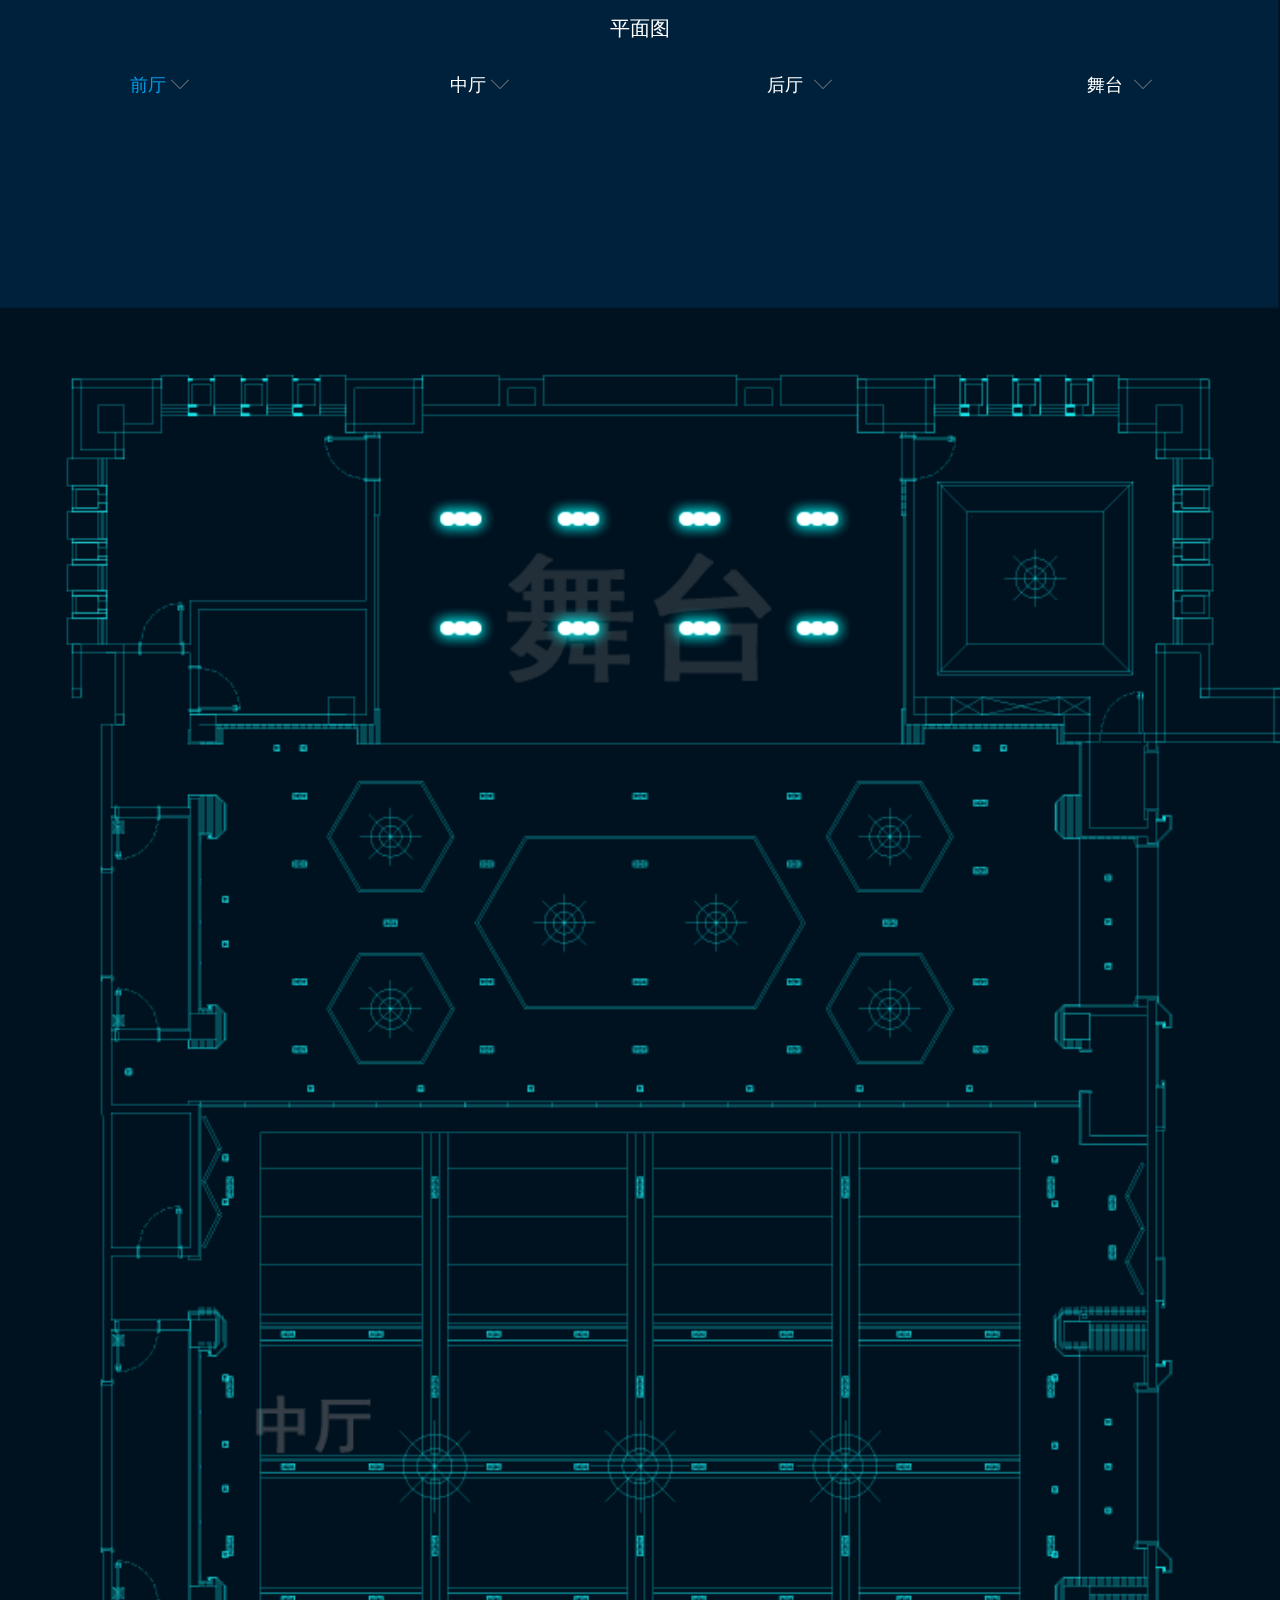
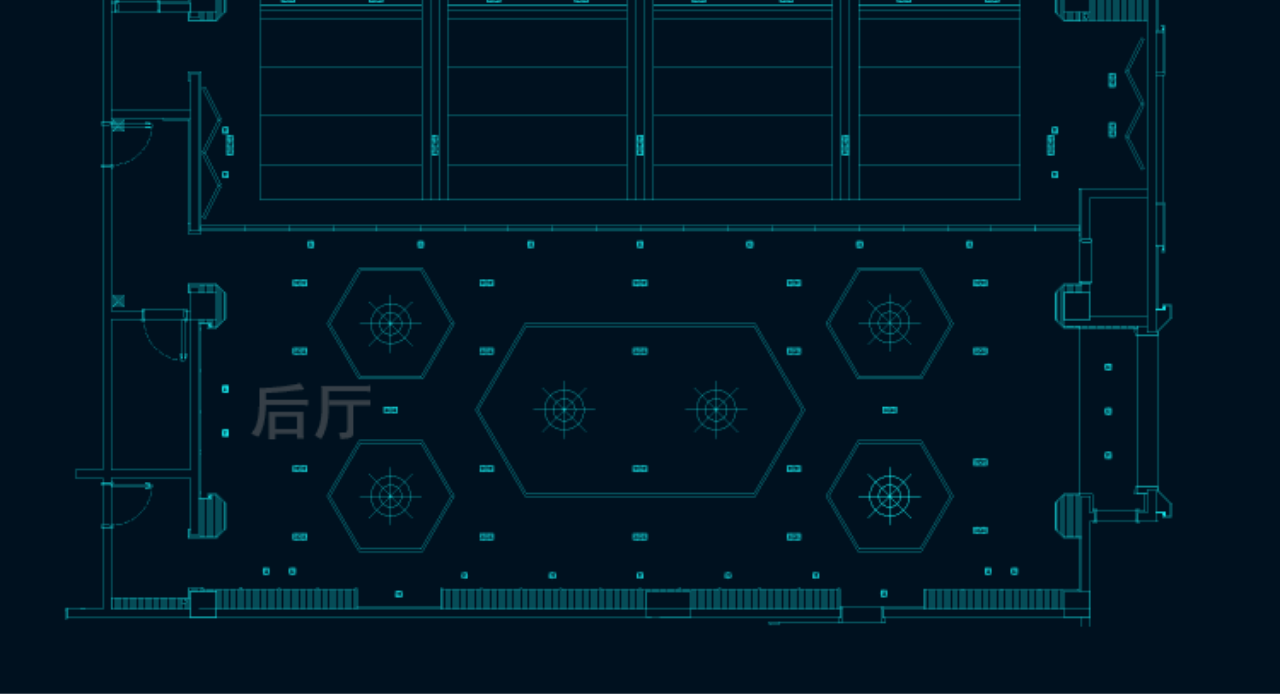
==== src/main/webapp/qintian/plan.html @ 1ae0442e "制作登录页面" ====
<!DOCTYPE html>
<html>
<head>
    <meta charset="UTF-8">
    <meta http-equiv="pragma" content="no-cache">
    <meta http-equiv="cache-control" content="no-cache">
    <meta http-equiv="expires" content="0">
    <meta http-equiv="X-UA-Compatible" content="IE=edge">
    <meta name="renderer" content="webkit">
    <meta name="full-screen" content="yes">
    <meta name="browsermode" content="application">
    <meta name="viewport" content="width=device-width, initial-scale=1, maximum-scale=1, user-scalable=no">
    <script src="js/d3.v3.js"></script>
    <script src="aui/script/aui-tab.js"></script>

    <title>平面图</title>
    <link href="aui/css/aui.css" rel="stylesheet"/>
    <link href="css/st-qt-login.css" rel="stylesheet"/>
    <link href="css/plan.css" rel="stylesheet"/>
    <link href="aui/css/aui.css" rel="stylesheet"/>

</head>
<body>
<div style="width: 100%;position: fixed;height: 100%;z-index: 100">
    <div id="title" style="font-size: .8rem;width: 100%;color: white;text-align: center;padding: .5rem">
        平面图
    </div>
    <div class="aui-tab" id="tab"
         style="position: relative;z-index: 100;width: 100%;background-color: transparent;color: white;height: 2.2rem">
        <div class="aui-tab-item ">
            前厅<i style="margin-left: .2rem"
               class="aui-iconfont aui-icon-down c-grey"></i></div>

        <div class="aui-tab-item">
            中厅<i style="margin-left: .2rem"
               class="aui-iconfont aui-icon-down c-grey"></i></div>

        <div class="aui-tab-item">后厅 <i style="margin-left: .2rem"
                                        class="aui-iconfont aui-icon-down c-grey"></i></div>
        <div class="aui-tab-item">舞台 <i style="margin-left: .2rem"
                                        class="aui-iconfont aui-icon-down c-grey"></i></div>
    </div>
    <div id="content" style="background-color: #313645;width: 100%;height: 9rem;color: black;display: none">
        <section class="aui-grid aui-margin-b-15" style="background-color: transparent">

            <div class="aui-row">
                <div class="aui-col-xs-4 ">
                    <div class="aui-grid-label c-grey qt-c-light-open">吊灯</div>
                </div>

                <div class="aui-col-xs-4 ">
                    <div class="aui-grid-label c-grey qt-c-light-open">吊灯3</div>
                </div>


                <div class="aui-col-xs-4">
                    <div class="aui-grid-label c-grey qt-c-light-open">吊灯3</div>
                </div>
                <div class="aui-col-xs-4">
                    <div class="aui-grid-label c-grey">吊灯4</div>
                </div>
                <div class="aui-col-xs-4">
                    <div class="aui-grid-label c-grey">吊灯5</div>
                </div>
                <div class="aui-col-xs-4">
                    <div class="aui-grid-label c-grey">吊灯6</div>
                </div>
            </div>
        </section>

    </div>
</div>

<div class="full-frame" id="svgWrapper" >
    <div class="full-wrapper">
        <svg class="designer">

        </svg>
    </div>

</div>
<script src="js/jquery.js"></script>
<script src="js/data.js"></script>

<script src="js/plan_design.js"></script>
<script src="js/floor_tab.js"></script>


<script>
    var currentIndex = 1;
    var tab = new floorTab({
        element: document.getElementById("tab"),
        index: 1,
        repeatClick: true
    }, function (ret) {
        if (ret.index == 1) {
//            $("#content").html('前厅');

        } else if (ret.index == 2) {
//            $("#content").html('中厅');
        } else if (ret.index == 3) {
//            $("#content").html('后厅');
        } else {
//            $("#content").html('舞台');

        }
        if (currentIndex == ret.index) {
            toggle();
        } else {
            if ($("#content").is(':hidden')) {
                console.log("隐藏");
                toggle();
            }
        }

        currentIndex = ret.index;

    });


    function toggle() {
        $("#content").animate({
            height: 'toggle'
        });
    }
</script>
</body>
</html>
---- src/main/webapp/qintian/aui/css/aui.css ----
/*
 * =========================================================================
 * APIClud - AUI UI 框架    流浪男  QQ：343757327  http://www.auicss.com
 * Verson 2.1
 * =========================================================================
 */
/*初始化类*/
@charset "UTF-8";
html {
    font-family: "Helvetica Neue", Helvetica, sans-serif;
    font-size: 20px;
}

html, body {
    -webkit-touch-callout: none;
    -webkit-text-size-adjust: none;
    -webkit-tap-highlight-color: rgba(0, 0, 0, 0);
    -webkit-user-select: none;
    width: 100%;
}

body {
    line-height: 1.5;
    font-size: 0.8rem;
    color: #212121;
    background-color: #f5f5f5;
    outline: 0;
}

html, body, header, section, footer, div, ul, ol, li, img, a, span, em, del, legend, center, strong, var, fieldset, form, label, dl, dt, dd, cite, input, hr, time, mark, code, figcaption, figure, textarea, h1, h2, h3, h4, h5, h6, p {
    margin: 0;
    border: 0;
    padding: 0;
    font-style: normal;
}

* {
    -webkit-box-sizing: border-box;
    box-sizing: border-box;
    -webkit-user-select: none;
    -webkit-tap-highlight-color: transparent;
    outline: none;
}

@media only screen and (min-width: 400px) {
    html {
        font-size: 21.33333333px !important;
    }
}

@media only screen and (min-width: 414px) {
    html {
        font-size: 21px !important;
    }
}

@media only screen and (min-width: 480px) {
    html {
        font-size: 25.6px !important;
    }
}

ul, li {
    list-style: none;
}

p {
    font-size: 0.7rem;
    color: #757575;
}

a {
    color: #0062cc;
    text-decoration: none;
    background-color: transparent;
}

textarea {
    overflow: hidden;
    resize: none;
}

button {
    overflow: visible;
}

button, select {
    text-transform: none;
}

button, input, select, textarea {
    font: inherit;
    color: inherit;
}

/*自动隐藏文字*/
.aui-ellipsis-1 {
    overflow: hidden;
    white-space: nowrap;
    text-overflow: ellipsis;
}

.aui-ellipsis {
    display: -webkit-box;
    overflow: hidden;
    text-overflow: ellipsis;
    word-wrap: break-word;
    word-break: break-all;
    white-space: normal !important;
    -webkit-line-clamp: 1;
    -webkit-box-orient: vertical;
}

.aui-ellipsis-2 {
    display: -webkit-box;
    overflow: hidden;
    text-overflow: ellipsis;
    word-wrap: break-word;
    word-break: break-all;
    white-space: normal !important;
    -webkit-line-clamp: 2;
    -webkit-box-orient: vertical;
}

/*水平线*/
.aui-hr {
    width: 100%;
    position: relative;
    border-top: 1px solid #dddddd;
    height: 1px;
}

@media screen and (-webkit-min-device-pixel-ratio: 1.5) {
    .aui-hr {
        border: none;
        background-size: 100% 1px;
        background-repeat: no-repeat;
        background-position: top;
        background-image: linear-gradient(0, #dddddd, #dddddd 50%, transparent 50%);
        background-image: -webkit-linear-gradient(90deg, #dddddd, #dddddd 50%, transparent 50%);
    }
}

/*内外边距类*/
.aui-padded-0 {
    padding: 0 !important;
}

.aui-padded-5 {
    padding: 0.25rem !important;
}

.aui-padded-10 {
    padding: 0.5rem !important;
}

.aui-padded-15 {
    padding: 0.75rem !important;
}

.aui-padded-t-0 {
    padding-top: 0 !important;
}

.aui-padded-t-5 {
    padding-top: 0.25rem !important;
}

.aui-padded-t-10 {
    padding-top: 0.5rem !important;
}

.aui-padded-t-15 {
    padding-top: 0.75rem !important;
}

.aui-padded-b-0 {
    padding-bottom: 0 !important;
}

.aui-padded-b-5 {
    padding-bottom: 0.25rem !important;
}

.aui-padded-b-10 {
    padding-bottom: 0.5rem !important;
}

.aui-padded-b-15 {
    padding-bottom: 0.75rem !important;
}

.aui-padded-l-0 {
    padding-left: 0 !important;
}

.aui-padded-l-5 {
    padding-left: 0.25rem !important;
}

.aui-padded-l-10 {
    padding-left: 0.5rem !important;
}

.aui-padded-l-15 {
    padding-left: 0.75rem !important;
}

.aui-padded-r-0 {
    padding-right: 0 !important;
}

.aui-padded-r-5 {
    padding-right: 0.25rem !important;
}

.aui-padded-r-10 {
    padding-right: 0.5rem !important;
}

.aui-padded-r-15 {
    padding-right: 0.75rem !important;
}

.aui-margin-0 {
    margin: 0 !important;
}

.aui-margin-5 {
    margin: 0.25rem !important;
}

.aui-margin-10 {
    margin: 0.5rem !important;
}

.aui-margin-15 {
    margin: 0.75rem !important;
}

.aui-margin-t-0 {
    margin-top: 0.25rem !important;
}

.aui-margin-t-5 {
    margin-top: 0 !important;
}

.aui-margin-t-10 {
    margin-top: 0.5rem !important;
}

.aui-margin-t-15 {
    margin-top: 0.75rem !important;
}

.aui-margin-b-0 {
    margin-bottom: 0 !important;
}

.aui-margin-b-5 {
    margin-bottom: 0.25rem !important;
}

.aui-margin-b-10 {
    margin-bottom: 0.5rem !important;
}

.aui-margin-b-15 {
    margin-bottom: 0.75rem !important;
}

.aui-margin-l-0 {
    margin-left: 0 !important;
}

.aui-margin-l-5 {
    margin-left: 0.25rem !important;
}

.aui-margin-l-10 {
    margin-left: 0.5rem !important;
}

.aui-margin-l-15 {
    margin-left: 0.75rem !important;
}

.aui-margin-r-0 {
    margin-right: 0 !important;
}

.aui-margin-r-5 {
    margin-right: 0.25rem !important;
}

.aui-margin-r-10 {
    margin-right: 0.5rem !important;
}

.aui-margin-r-15 {
    margin-right: 0.75rem !important;
}

.aui-clearfix {
    clear: both;
}

.aui-clearfix:before {
    display: table;
    content: " ";
}

.aui-clearfix:after {
    clear: both;
}

/*文字对齐*/
.aui-text-left {
    text-align: left !important;
}

.aui-text-center {
    text-align: center !important;
}

.aui-text-justify {
    text-align: justify !important;
}

.aui-text-right {
    text-align: right !important;
}

/*文字、背景颜色*/
h1, h2, h3, h4, h5, h6 {
    font-weight: 400;
}

h1 {
    font-size: 1.2rem;
}

h2 {
    font-size: 1rem;
}

h3 {
    font-size: 0.8rem;
}

h4 {
    font-size: 0.7rem;
}

h5 {
    font-size: 0.7rem;
    font-weight: normal;
    color: #757575;
}

h6 {
    font-size: 0.7rem;
    font-weight: normal;
    color: #757575;
}

h1 small, h2 small, h3 small, h4 small {
    font-weight: normal;
    line-height: 1;
    color: #757575;
}

h5 small, h6 small {
    font-weight: normal;
    line-height: 1;
    color: #757575;
}

h1 small, h2 small, h3 small {
    font-size: 65%;
}

h4 small, h5 small, h6 small {
    font-size: 75%;
}

img {
    max-width: 100%;
    display: block;
}

.aui-font-size-12 {
    font-size: 0.6rem !important;
}

.aui-font-size-14 {
    font-size: 0.7rem !important;
}

.aui-font-size-16 {
    font-size: 0.8rem !important;
}

.aui-font-size-18 {
    font-size: 0.9rem !important;
}

.aui-font-size-20 {
    font-size: 1rem !important;
}

.aui-text-default {
    color: #212121 !important;
}

.aui-text-white {
    color: #ffffff !important;
}

.aui-text-primary {
    color: #00bcd4 !important;
}

.aui-text-success {
    color: #009688 !important;
}

.aui-text-info {
    color: #03a9f4 !important;
}

.aui-text-warning {
    color: #ffc107 !important;
}

.aui-text-danger {
    color: #e51c23 !important;
}

.aui-text-pink {
    color: #e91e63 !important;
}

.aui-text-purple {
    color: #673ab7 !important;
}

.aui-text-indigo {
    color: #3f51b5 !important;
}

.aui-bg-default {
    background-color: #f5f5f5 !important;
}

.aui-bg-primary {
    background-color: #00bcd4 !important;
}

.aui-bg-success {
    background-color: #009688 !important;
}

.aui-bg-info {
    background-color: #03a9f4 !important;
}

.aui-bg-warning {
    background-color: #f1c40f !important;
}

.aui-bg-danger {
    background-color: #e51c23 !important;
}

.aui-bg-pink {
    background-color: #e91e63 !important;
}

.aui-bg-purple {
    background-color: #673ab7 !important;
}

.aui-bg-indigo {
    background-color: #3f51b5 !important;
}

/*警告、成功颜色*/
.aui-warning,
.aui-warning label,
.aui-warning .aui-input,
.aui-warning .aui-iconfont {
    color: #e51c23 !important;
}

.aui-success,
.aui-success label,
.aui-success .aui-input,
.aui-success .aui-iconfont {
    color: #009688 !important;
}

/*对齐,显示，隐藏等*/
.aui-pull-right {
    float: right !important;
}

.aui-pull-left {
    float: left !important;
}

.aui-hide {
    display: none !important;
}

.aui-show {
    display: block !important;
}

.aui-invisible {
    visibility: hidden;
}

.aui-inline {
    display: inline-block;
    vertical-align: top;
}

.aui-mask {
    position: fixed;
    width: 100%;
    height: 100%;
    top: 0;
    left: 0;
    background: rgba(0, 0, 0, 0.3);
    opacity: 0;
    z-index: 8;
    visibility: hidden;
    -webkit-transition: opacity .3s, -webkit-transform .3s;
    transition: opacity .3s, transform .3s;
}

.aui-mask.aui-mask-in {
    visibility: visible;
    opacity: 1;
}

.aui-mask.aui-mask-out {
    opacity: 0;
}

img.aui-img-round {
    border-radius: 50%;
}

/*基本容器*/
.aui-content {
    -webkit-overflow-scrolling: touch;
    overflow-x: hidden;
    word-break: break-all;
}

.aui-content-padded {
    margin: 0.75rem;
    position: relative;
    word-break: break-all;
    -webkit-overflow-scrolling: touch;
}

/*栅格类*/
.aui-row {
    overflow: hidden;
    margin: 0;
}

.aui-row-padded {
    margin-left: -0.125rem;
    margin-right: -0.125rem;
}

.aui-row-padded [class*=aui-col-xs-] {
    padding: 0.125rem;
}

.aui-col-xs-1, .aui-col-xs-2, .aui-col-xs-3, .aui-col-xs-4, .aui-col-xs-5, .aui-col-xs-6, .aui-col-xs-7, .aui-col-xs-8, .aui-col-xs-9, .aui-col-xs-10, .aui-col-xs-11, .aui-col-5 {
    position: relative;
    float: left;
}

.aui-col-xs-12 {
    width: 100%;
    position: relative;
}

.aui-col-xs-11 {
    width: 91.66666667%;
}

.aui-col-xs-10 {
    width: 83.33333333%;
}

.aui-col-xs-9 {
    width: 75%;
}

.aui-col-xs-8 {
    width: 66.66666667%;
}

.aui-col-xs-7 {
    width: 58.33333333%;
}

.aui-col-xs-6 {
    width: 50%;
}

.aui-col-xs-5 {
    width: 41.66666667%;
}

.aui-col-xs-4 {
    width: 33.33333333%;
}

.aui-col-xs-3 {
    width: 25%;
}

.aui-col-xs-2 {
    width: 16.66666667%;
}

.aui-col-xs-1 {
    width: 8.33333333%;
}

.aui-col-5 {
    width: 20%;
}

/*标签*/
.aui-label {
    display: inline-block;
    padding: 0.2em 0.25em;
    font-size: 0.6rem;
    line-height: 1;
    color: #616161;
    background-color: #dddddd;
    text-align: center;
    white-space: nowrap;
    vertical-align: middle;
    border-radius: 0.15em;
    position: relative;
}

.aui-label-primary {
    color: #ffffff;
    background-color: #00bcd4;
}

.aui-label-success {
    color: #ffffff;
    background-color: #009688;
}

.aui-label-info {
    color: #ffffff;
    background-color: #03a9f4;
}

.aui-label-warning {
    color: #ffffff;
    background-color: #ffc107;
}

.aui-label-danger {
    color: #ffffff;
    background-color: #e51c23;
}

.aui-label-outlined {
    background-color: transparent;
    position: relative;
}

.aui-label-outlined:after {
    -webkit-border-radius: 2px;
    border-radius: 2px;
    height: 200%;
    content: '';
    width: 200%;
    border: 1px solid #d9d9d9;
    position: absolute;
    top: -1px;
    left: -1px;
    transform: scale(0.5);
    -webkit-transform: scale(0.5);
    transform-origin: 0 0;
    -webkit-transform-origin: 0 0;
    z-index: 1;
}

.aui-label-outlined.aui-label-primary,
.aui-label-outlined.aui-label-primary:after {
    color: #00bcd4;
    border-color: #00bcd4;
}

.aui-label-outlined.aui-label-success,
.aui-label-outlined.aui-label-success:after {
    color: #009688;
    border-color: #009688;
}

.aui-label-outlined.aui-label-info,
.aui-label-outlined.aui-label-info:after {
    color: #03a9f4;
    border-color: #03a9f4;
}

.aui-label-outlined.aui-label-warning,
.aui-label-outlined.aui-label-warning:after {
    color: #ffc107;
    border-color: #ffc107;
}

.aui-label-outlined.aui-label-danger,
.aui-label-outlined.aui-label-danger:after {
    color: #e51c23;
    border-color: #e51c23;
}

.aui-label .aui-iconfont {
    font-size: 0.6rem;
}

/*角标*/
.aui-badge {
    display: inline-block;
    width: auto;
    text-align: center;
    min-width: 0.8rem;
    height: 0.8rem;
    line-height: 0.8rem;
    padding: 0 0.2rem;
    font-size: 0.6rem;
    color: #ffffff;
    background-color: #ff2600;
    border-radius: 0.4rem;
    position: absolute;
    top: 0.2rem;
    left: 60%;
    z-index: 99;
}

.aui-dot {
    display: inline-block;
    width: 0.4rem;
    height: 0.4rem;
    background: #ff2600;
    border-radius: 0.5rem;
    position: absolute;
    top: 0.3rem;
    right: 20%;
    z-index: 99;
}

/*按钮样式*/
button, .aui-btn {
    position: relative;
    display: inline-block;
    font-size: 0.7rem;
    font-weight: 400;
    font-family: inherit;
    text-decoration: none;
    text-align: center;
    margin: 0;
    background: #dddddd;
    padding: 0 0.6rem;
    height: 1.5rem;
    line-height: 1.5rem;
    border-radius: 0.2rem;
    white-space: nowrap;
    text-overflow: ellipsis;
    vertical-align: middle;
    -webkit-box-sizing: border-box;
    box-sizing: border-box;
    -webkit-user-select: none;
    user-select: none;
}

.aui-btn:active {
    color: #212121;
    background-color: #bdbdbd;
}

.aui-btn-primary {
    color: #ffffff;
    background-color: #00bcd4;
}

.aui-btn-primary.aui-active, .aui-btn-primary:active {
    color: #ffffff;
    background-color: #00acc1;
}

.aui-btn-success {
    color: #ffffff;
    background-color: #009688;
}

.aui-btn-success.aui-active, .aui-btn-success:active {
    color: #fff;
    background-color: #00897b;
}

.aui-btn-info {
    color: #ffffff !important;
    background-color: #03a9f4 !important;
}

.aui-btn-info.aui-active, .aui-btn-info:active {
    color: #fff !important;
    background-color: #039be5 !important;
}

.aui-btn-warning {
    color: #ffffff !important;
    background-color: #ffc107 !important;
}

.aui-btn-warning.aui-active, .aui-btn-warning:active {
    color: #ffffff !important;
    background-color: #ffb300 !important;
}

.aui-btn-danger {
    color: #ffffff !important;
    background-color: #e51c23 !important;
}

.aui-btn-danger.aui-active, .aui-btn-danger:active {
    color: #ffffff !important;
    background-color: #dd191b !important;
}

.aui-btn-block {
    display: block;
    width: 100%;
    height: 2.5rem;
    line-height: 2.55rem;
    margin-bottom: 0;
    font-size: 0.9rem;
}

.aui-btn-block.aui-btn-sm {
    font-size: 0.7rem;
    height: 1.8rem;
    line-height: 1.85rem;
}

.aui-btn .aui-iconfont, .aui-btn-block .aui-iconfont {
    margin-right: 0.3rem;
}

.aui-btn .aui-badge, .aui-btn-block .aui-badge {
    margin-left: 0.3rem;
}

.aui-btn-outlined {
    background: transparent !important;
    border: 1px solid #bdbdbd;
}

.aui-btn-outlined:active {
    background: transparent !important;
}

.aui-btn-default.aui-btn-outlined {
    color: #bdc3c7 !important;
    border: 1px solid #dcdcdc !important;
}

.aui-btn-primary.aui-btn-outlined {
    color: #00bcd4 !important;
    border: 1px solid #00bcd4 !important;
}

.aui-btn-success.aui-btn-outlined {
    color: #009688 !important;
    border: 1px solid #009688 !important;
}

.aui-btn-info.aui-btn-outlined {
    color: #03a9f4 !important;
    border: 1px solid #03a9f4 !important;
}

.aui-btn-warning.aui-btn-outlined {
    color: #ffc107 !important;
    border: 1px solid #ffc107 !important;
}

.aui-btn-danger.aui-btn-outlined {
    color: #e51c23 !important;
    border: 1px solid #e51c23 !important;
}

/*
*表单类\输入框\radio\checkbox
**/
.aui-input,
input[type="text"],
input[type="password"],
input[type="search"],
input[type="email"],
input[type="tel"],
input[type="url"],
input[type="date"],
input[type="datetime-local"],
input[type="time"],
input[type="number"],
select,
textarea {
    border: none;
    background-color: transparent;
    border-radius: 0;
    box-shadow: none;
    display: block;
    padding: 0;
    margin: 0;
    width: 100%;
    height: 2.2rem;
    line-height: normal;
    color: #424242;
    font-size: 0.8rem;
    font-family: inherit;
    box-sizing: border-box;
    -webkit-user-select: text;
    user-select: text;
    -webkit-appearance: none;
    appearance: none;
}

input[type="search"]::-webkit-search-cancel-button {
    display: none;
}

.aui-scroll-x {
    position: relative;
    overflow-y: auto;
    -webkit-overflow-scrolling: touch;
}

.aui-scroll-y {
    position: relative;
    width: 100%;
    overflow-x: auto;
    -webkit-overflow-scrolling: touch;
}

::-webkit-scrollbar {
    width: 0px;
}

/*列表*/
.aui-list {
    position: relative;
    font-size: 0.8rem;
    background-color: #ffffff;
    border-top: 1px solid #dddddd;
}

.aui-list .aui-content {
    overflow: hidden;
}

.aui-list.aui-list-noborder,
.aui-list.aui-list-noborder {
    border-top: none;
}

.aui-list .aui-list-header {
    background-color: #dddddd;
    color: #212121;
    position: relative;
    font-size: 0.6rem;
    padding: 0.4rem 0.75rem;
    -webkit-box-sizing: border-box;
    box-sizing: border-box;
    display: -webkit-box;
    display: -webkit-flex;
    display: flex;
    -webkit-box-pack: justify;
    -webkit-justify-content: space-between;
    justify-content: space-between;
    -webkit-box-align: center;
    -webkit-align-items: center;
    align-items: center;
}

.aui-list .aui-list-item {
    list-style: none;
    margin: 0;
    padding: 0;
    padding-left: 0.75rem;
    color: #212121;
    border-bottom: 1px solid #dddddd;
    position: relative;
    min-height: 2.2rem;
    -webkit-box-sizing: border-box;
    box-sizing: border-box;
    display: -webkit-box;
    display: -webkit-flex;
    display: flex;
    -webkit-box-pack: justify;
    -webkit-justify-content: space-between;
    justify-content: space-between;
}

.aui-list.aui-list-noborder .aui-list-item:last-child {
    border-bottom: 0;
}

.aui-list .aui-list-item-inner {
    position: relative;
    min-height: 2.2rem;
    padding-right: 0.75rem;
    width: 100%;
    -webkit-box-sizing: border-box;
    box-sizing: border-box;
    display: -webkit-box;
    display: -webkit-flex;
    display: flex;
    -webkit-box-flex: 1;
    -webkit-box-pack: justify;
    -webkit-justify-content: space-between;
    justify-content: space-between;
    -webkit-box-align: center;
    -webkit-align-items: center;
    align-items: center;
}

.aui-list .aui-list-item:active {
    background-color: #f5f5f5;
}

.aui-list .aui-list-item-text {
    font-size: 0.7rem;
    color: #757575;
    position: relative;
    -webkit-box-sizing: border-box;
    box-sizing: border-box;
    display: -webkit-box;
    display: -webkit-flex;
    display: flex;
    -webkit-box-pack: justify;
    -webkit-justify-content: space-between;
    justify-content: space-between;
    -webkit-align-items: center;
    align-items: center;
}

.aui-list .aui-list-item-title {
    font-size: 0.8rem;
    position: relative;
    max-width: 100%;
    color: #212121;
}

.aui-list .aui-list-item-right,
.aui-list-item-title-row em {
    max-width: 50%;
    position: relative;
    font-size: 0.6rem;
    color: #757575;
    margin-left: 0.25rem;
}

.aui-list .aui-list-item-inner p {
    overflow: hidden;
}

.aui-list .aui-list-media-list {
    -webkit-box-orient: vertical;
    -webkit-box-direction: normal;
    -webkit-flex-direction: column;
    flex-direction: column;
}

.aui-media-list-item-inner {
    -webkit-box-sizing: border-box;
    box-sizing: border-box;
    display: -webkit-box;
    display: -webkit-flex;
    display: flex;
}

.aui-media-list .aui-list-item {
    display: block;
}

.aui-media-list .aui-list-item-inner {
    display: block;
    padding-top: 0.5rem;
    padding-bottom: 0.5rem;
}

.aui-media-list-item-inner + .aui-info {
    margin-right: 0.75rem;
}

.aui-list .aui-list-item-media {
    width: 4.5rem;
    position: relative;
    padding: 0.5rem 0;
    padding-right: 0.75rem;
    display: inherit;
    -webkit-flex-shrink: 0;
    flex-shrink: 0;
    -webkit-flex-wrap: nowrap;
    flex-wrap: nowrap;
    -webkit-box-align: center;
    -webkit-align-items: flex-start;
    align-items: flex-start;
}

.aui-list .aui-list-item-media img {
    width: 100%;
    display: block;
}

.aui-list .aui-list-item-media-list {
    margin-top: 0.25rem;
    padding-right: 0;
    display: block;
}

.aui-list [class*=aui-col-xs-] img {
    max-width: 100%;
    width: 100%;
    display: block;
}

.aui-list-item-middle .aui-list-item-inner:after {
    display: block;
}

.aui-list .aui-list-item-middle > .aui-list-item-media,
.aui-list .aui-list-item-middle > .aui-list-item-inner,
.aui-list .aui-list-item-middle > * {
    -webkit-box-align: center;
    box-align: center;
    -webkit-align-items: center;
    align-items: center;
}

.aui-list .aui-list-item-center > .aui-list-item-media,
.aui-list .aui-list-item-center > .aui-list-item-inner,
.aui-list .aui-list-item-center {
    -webkit-box-pack: center;
    -webkit-justify-content: center;
    justify-content: center;
}

.aui-list .aui-list-item i.aui-iconfont {
    -webkit-align-self: center;
    align-self: center;
    font-size: 0.8rem;
}

.aui-list-item-inner.aui-list-item-arrow {
    overflow: hidden;
    padding-right: 1.5rem;
}

.aui-list-item-arrow:before {
    content: '';
    width: 0.4rem;
    height: 0.4rem;
    position: absolute;
    top: 50%;
    right: 0.75rem;
    margin-top: -0.2rem;
    background: transparent;
    border: 1px solid #dddddd;
    border-top: none;
    border-right: none;
    z-index: 2;
    -webkit-border-radius: 0;
    border-radius: 0;
    -webkit-transform: rotate(-135deg);
    transform: rotate(-135deg);
}

.aui-list-item.aui-list-item-arrow {
    padding-right: 0.75rem;
}

.aui-list label {
    line-height: 1.3rem;
}

.aui-list.aui-form-list .aui-list-item:active {
    background-color: #ffffff;
}

.aui-list.aui-form-list .aui-list-item-inner {
    -webkit-box-sizing: border-box;
    box-sizing: border-box;
    display: -webkit-box;
    display: -webkit-flex;
    display: flex;
    padding: 0;
}

.aui-list .aui-list-item-label,
.aui-list .aui-list-item-label-icon {
    color: #212121;
    width: 35%;
    min-width: 1.5rem;
    margin: 0;
    padding: 0;
    padding-right: 0.25rem;
    line-height: 2.2rem;
    position: relative;
    overflow: hidden;
    white-space: nowrap;
    max-width: 100%;
    -webkit-box-sizing: border-box;
    box-sizing: border-box;
    display: -webkit-box;
    display: -webkit-flex;
    display: flex;
    -webkit-align-items: center;
    align-items: center;
}

.aui-list .aui-list-item-label-icon {
    width: auto;
    padding-right: 0.75rem;
}

.aui-list .aui-list-item-input {
    width: 100%;
    padding: 0;
    padding-right: 0.75rem;
    -webkit-box-flex: 1;
    box-flex: 1;
    -webkit-flex-shrink: 1;
    flex-shrink: 1;
}

.aui-list.aui-select-list .aui-list-item:active {
    background-color: #ffffff;
}

.aui-list.aui-select-list .aui-list-item-inner {
    display: block;
    padding-top: 0.5rem;
    padding-bottom: 0.5rem;
    -webkit-align-self: stretch;
    align-self: stretch;
}

.aui-list.aui-select-list .aui-list-item-label {
    width: auto;
    min-width: 2.2rem;
    padding: 0.5rem 0;
    padding-right: 0.75rem;
}

.aui-list.aui-form-list .aui-list-item-btn {
    padding: 0.75rem 0.75rem 0.75rem 0;
}

.aui-list textarea {
    overflow: auto;
    margin: 0.5rem 0;
    height: 3rem;
    line-height: 1rem;
    resize: none;
}

.aui-list .aui-list-item-right .aui-badge,
.aui-list .aui-list-item-right .aui-dot {
    display: inherit;
}

@media screen and (-webkit-min-device-pixel-ratio: 1.5) {
    .aui-list {
        border: none;
        background-size: 100% 1px;
        background-repeat: no-repeat;
        background-position: top;
        background-image: linear-gradient(0, #dddddd, #dddddd 50%, transparent 50%);
    }

    .aui-list .aui-list-item {
        border: none;
        background-size: 100% 1px;
        background-repeat: no-repeat;
        background-position: bottom;
        background-image: linear-gradient(0, #dddddd, #dddddd 50%, transparent 50%);
        background-image: -webkit-linear-gradient(90deg, #dddddd, #dddddd 50%, transparent 50%);
    }

    .aui-list.aui-list-in .aui-list-item {
        border: none;
        background-size: 100% 1px;
        background-repeat: no-repeat;
        background-position: 0.75rem bottom;
        background-image: linear-gradient(0, #dddddd, #dddddd 50%, transparent 50%);
        background-image: -webkit-linear-gradient(90deg, #dddddd, #dddddd 50%, transparent 50%);
    }

    .aui-list.aui-list-in .aui-list-item:last-child {
        background-position: bottom;
    }

    .aui-list.aui-list-noborder,
    .aui-list.aui-list-noborder .aui-list-item:last-child {
        border: none;
        background-size: 100% 0;
        background-image: none;
    }
}

/*tab切换类*/
.aui-tab {
    position: relative;
    background-color: #ffffff;
    display: -webkit-box;
    display: -webkit-flex;
    display: flex;
    -webkit-flex-wrap: nowrap;
    flex-wrap: nowrap;
    -webkit-align-self: center;
    align-self: center;
}

.aui-tab-item {
    width: 100%;
    height: 2.2rem;
    line-height: 2.2rem;
    position: relative;
    font-size: 0.7rem;
    text-align: center;
    color: #ffffff;
    margin-left: -1px;
    -webkit-box-flex: 1;
    box-flex: 1;
}

.aui-tab-item.aui-active {
    color: #039be5;
    /*border-bottom: 2px solid #039be5;*/
}

/*卡片列表布局*/
.aui-card-list {
    position: relative;
    margin-bottom: 0.75rem;
    background: #ffffff;
}

.aui-card-list-header,
.aui-card-list-footer {
    position: relative;
    min-height: 2.2rem;
    padding: 0.5rem 0.75rem;
    -webkit-box-sizing: border-box;
    box-sizing: border-box;
    display: -webkit-box;
    display: -webkit-flex;
    display: flex;
    -webkit-box-pack: justify;
    -webkit-justify-content: space-between;
    justify-content: space-between;
    -webkit-box-align: center;
    -webkit-align-items: center;
    align-items: center;
}

.aui-card-list-header {
    font-size: 0.8rem;
    color: #212121;
}

.aui-card-list-header.aui-card-list-user {
    display: block;
}

.aui-card-list-user-avatar {
    width: 2rem;
    float: left;
    margin-right: 0.5rem;
}

.aui-card-list-user-avatar img {
    width: 100%;
    display: block;
}

.aui-card-list-user-name {
    color: #212121;
    position: relative;
    font-size: 0.7rem;
    -webkit-box-sizing: border-box;
    box-sizing: border-box;
    display: -webkit-box;
    display: -webkit-flex;
    display: flex;
    -webkit-box-pack: justify;
    -webkit-justify-content: space-between;
    justify-content: space-between;
    -webkit-box-align: center;
    -webkit-align-items: center;
    align-items: center;
}

.aui-card-list-user-name > *,
.aui-card-list-user-name small {
    position: relative;
}

.aui-card-list-user-name small {
    color: #757575;
}

.aui-card-list-user-info {
    color: #757575;
    font-size: 0.6rem;
}

.aui-card-list-content {
    position: relative;
}

.aui-card-list-content-padded {
    position: relative;
    padding: 0.5rem 0.75rem;
}

.aui-card-list-content,
.aui-card-list-content-padded {
    word-break: break-all;
    font-size: 0.7rem;
    color: #212121;
}

.aui-card-list-content img,
.aui-card-list-content-padded img {
    width: 100%;
    display: block;
}

.aui-card-list-footer {
    font-size: 0.7rem;
    color: #757575;
}

.aui-card-list-footer > * {
    position: relative;
}

.aui-card-list-footer.aui-text-center {
    display: -webkit-box;
    display: -webkit-flex;
    display: flex;
    -webkit-box-pack: center;
    box-pack: center;
    -webkit-justify-content: center;
    justify-content: center;
}

.aui-card-list-footer .aui-iconfont {
    font-size: 0.9rem;
}

/*宫格布局*/
.aui-grid {
    width: 100%;
    background-color: #ffffff;
    display: table;
    table-layout: fixed;
}

.aui-grid [class*=aui-col-] {
    display: table-cell;
    position: relative;
    text-align: center;
    vertical-align: middle;
    padding: 1rem 0;
}

.aui-grid [class*=aui-col-xs-]:active {
    background-color: rgba(255, 255, 255, 0.1);

}


.aui-grid .aui-iconfont {
    position: relative;
    z-index: 20;
    top: 0;
    height: 1.4rem;
    font-size: 1.4rem;
    line-height: 1.4rem;
}

.aui-grid .aui-grid-label {
    display: block;
    font-size: 0.7rem;
    position: relative;
    margin-top: 0.25rem;
}

.aui-grid .aui-badge {
    position: absolute;
    top: 0.5rem;
    left: 60%;
    z-index: 99;
}

.aui-grid .aui-dot {
    position: absolute;
    top: 0.5rem;
    right: 20%;
    z-index: 99;
}

/*单选、多选、开关*/
.aui-radio,
.aui-checkbox {
    width: 1.2rem;
    height: 1.2rem;
    background-color: #ffffff;
    border: solid 1px #dddddd;
    -webkit-border-radius: 0.6rem;
    border-radius: 0.6rem;
    font-size: 0.8rem;
    margin: 0;
    padding: 0;
    position: relative;
    display: inline-block;
    vertical-align: top;
    cursor: default;
    -webkit-appearance: none;
    -webkit-user-select: none;
    user-select: none;
    -webkit-transition: background-color ease 0.1s;
    transition: background-color ease 0.1s;
}

.aui-checkbox {
    border-radius: 0.1rem;
}

.aui-radio:checked,
.aui-radio.aui-checked,
.aui-checkbox:checked,
.aui-checkbox.aui-checked {
    background-color: #03a9f4;
    border: solid 1px #03a9f4;
    text-align: center;
    background-clip: padding-box;
}

.aui-radio:checked:before,
.aui-radio.aui-checked:before,
.aui-checkbox:checked:before,
.aui-checkbox.aui-checked:before,
.aui-radio:checked:after,
.aui-radio.aui-checked:after,
.aui-checkbox:checked:after,
.aui-checkbox.aui-checked:after {
    content: '';
    width: 0.5rem;
    height: 0.3rem;
    position: absolute;
    top: 50%;
    left: 50%;
    margin-left: -0.25rem;
    margin-top: -0.25rem;
    background: transparent;
    border: 1px solid #ffffff;
    border-top: none;
    border-right: none;
    z-index: 2;
    -webkit-border-radius: 0;
    border-radius: 0;
    -webkit-transform: rotate(-45deg);
    transform: rotate(-45deg);
}

.aui-radio:disabled,
.aui-radio.aui-disabled,
.aui-checkbox:disabled,
.aui-checkbox.aui-disabled {
    background-color: #dddddd;
    border: solid 1px #dddddd;
}

.aui-radio:disabled:before,
.aui-radio.aui-disabled:before,
.aui-radio:disabled:after,
.aui-radio.aui-disabled:after,
.aui-checkbox:disabled:before,
.aui-checkbox.aui-disabled:before,
.aui-checkbox:disabled:after,
.aui-checkbox.aui-disabled:after {
    content: '';
    width: 0.5rem;
    height: 0.3rem;
    position: absolute;
    top: 50%;
    left: 50%;
    margin-left: -0.25rem;
    margin-top: -0.25rem;
    background: transparent;
    border: 1px solid #ffffff;
    border-top: none;
    border-right: none;
    z-index: 2;
    -webkit-border-radius: 0;
    border-radius: 0;
    -webkit-transform: rotate(-45deg);
    transform: rotate(-45deg);
}

.aui-switch {
    width: 2.3rem;
    height: 1.2rem;
    position: relative;
    vertical-align: top;
    border: 1px solid #dddddd;
    background-color: #dddddd;
    border-radius: 0.6rem;
    background-clip: content-box;
    display: inline-block;
    outline: none;
    -webkit-appearance: none;
    appearance: none;
    -webkit-user-select: none;
    user-select: none;
    -webkit-box-sizing: border-box;
    box-sizing: border-box;
    -webkit-background-clip: padding-box;
    background-clip: padding-box;
    -webkit-transition: all 0.2s linear;
    transition: all 0.2s linear;
}

.aui-switch:before {
    width: 1.1rem;
    height: 1.1rem;
    position: absolute;
    top: 0;
    left: 0;
    border-radius: 0.6rem;
    background-color: #fff;
    content: '';
    -webkit-transition: left 0.2s;
    transition: left 0.2s;
}

.aui-switch:checked {
    border-color: #03a9f4;
    background-color: #03a9f4;
}

.aui-switch:checked:before {
    left: 1.1rem;
}

/*导航栏*/
.aui-bar {
    position: relative;
    top: 0;
    right: 0;
    left: 0;
    z-index: 10;
    width: 100%;
    min-height: 2.25rem;
    font-size: 0.9rem;
    text-align: center;
    display: table;
}

.aui-bar-nav {
    top: 0;
    line-height: 2.25rem;
    background-color: #03a9f4;
    color: #ffffff;
}

.aui-title a {
    color: inherit;
}

.aui-bar-nav .aui-title {
    min-height: 2.25rem;
    position: absolute;
    margin: 0;
    text-align: center;
    white-space: nowrap;
    right: 5rem;
    left: 5rem;
    width: auto;
    overflow: hidden;
    text-overflow: ellipsis;
    z-index: 2;
}

.aui-bar-nav a {
    color: #ffffff;
}

.aui-bar-nav .aui-iconfont {
    position: relative;
    z-index: 20;
    font-size: 0.9rem;
    color: #ffffff;
    font-weight: 400;
    line-height: 2.25rem;
}

.aui-bar-nav .aui-pull-left {
    padding: 0 0.5rem;
    font-size: 0.8rem;
    font-weight: 400;
    z-index: 2;
    -webkit-box-sizing: border-box;
    box-sizing: border-box;
    display: -webkit-box;
    display: -webkit-flex;
    display: flex;
    -webkit-align-items: center;
    align-items: center;
}

.aui-bar-nav .aui-pull-right {
    padding: 0 0.5rem;
    font-size: 0.8rem;
    font-weight: 400;
    z-index: 2;
    -webkit-box-sizing: border-box;
    box-sizing: border-box;
    display: -webkit-box;
    display: -webkit-flex;
    display: flex;
    -webkit-align-items: center;
    align-items: center;
}

.aui-bar-nav .aui-btn {
    position: relative;
    z-index: 20;
    height: 2.25rem;
    line-height: 2.25rem;
    padding-top: 0;
    padding-bottom: 0;
    margin: 0;
    border-radius: 0.1rem;
    border-width: 0;
    background: transparent !important;
}

.aui-bar-nav .aui-btn.aui-btn-outlined {
    position: relative;
    padding: 0 0.15rem;
    margin: 0.5rem;
    height: 1.25rem;
    line-height: 1.25rem;
    border-width: 1px;
    background: transparent !important;
    border-color: #ffffff;
}

.aui-bar-nav .aui-btn:active {
    background: none;
}

.aui-bar-nav .aui-btn .aui-iconfont {
    font-size: 0.9rem;
    line-height: 1.25rem;
    padding: 0;
    margin: 0;
    color: #ffffff;
}

.aui-bar-light {
    color: #03a9f4;
    background-color: #ffffff;
    border-bottom: 1px solid #dddddd;
}

.aui-bar-nav.aui-bar-light .aui-iconfont {
    color: #03a9f4;
}

.aui-bar-nav.aui-bar-light .aui-btn-outlined {
    border-color: #03a9f4;
}

@media screen and (-webkit-min-device-pixel-ratio: 1.5) {
    .aui-bar.aui-bar-light {
        border: none;
        background-size: 100% 1px;
        background-repeat: no-repeat;
        background-position: bottom;
        background-image: linear-gradient(0, #dddddd, #dddddd 50%, transparent 50%);
        background-image: -webkit-linear-gradient(90deg, #dddddd, #dddddd 50%, transparent 50%);
    }
}

/*底部切换栏*/
.aui-bar-tab {
    position: fixed;
    top: auto;
    bottom: 0;
    table-layout: fixed;
    background-color: #ffffff;
    color: #757575;
}

.aui-bar-tab .aui-bar-tab-item {
    display: table-cell;
    position: relative;
    width: 1%;
    height: 2.5rem;
    text-align: center;
    vertical-align: middle;
}

.aui-bar-tab .aui-active {
    color: #039be5;
}

.aui-bar-tab .aui-bar-tab-item .aui-iconfont {
    position: relative;
    z-index: 20;
    top: 0.1rem;
    height: 1.2rem;
    font-size: 1rem;
    line-height: 1rem;
}

.aui-bar-tab .aui-bar-tab-label {
    display: block;
    font-size: 0.6rem;
    position: relative;
}

.aui-bar-tab .aui-badge {
    position: absolute;
    top: 0.1rem;
    left: 55%;
    z-index: 99;
}

.aui-bar-tab .aui-dot {
    position: absolute;
    top: 0.1rem;
    right: 30%;
    z-index: 99;
}

/*按钮工具栏*/
.aui-bar-btn {
    position: relative;
    font-size: 0.7rem;
    display: table;
    white-space: nowrap;
    margin: 0 auto;
    padding: 0;
    border: none;
    width: 100%;
    min-height: 1.8rem;
}

.aui-bar-btn-item {
    display: table-cell;
    position: relative;
    width: 1%;
    line-height: 1.6rem;
    text-align: center;
    vertical-align: middle;
    border-radius: 0;
    position: relative;
    border-width: 1px;
    border-style: solid;
    border-color: #03a9f4;
    border-left-width: 0;
}

.aui-bar-btn .aui-input,
.aui-bar-btn input,
.aui-bar-btn select {
    padding-left: 0.25rem;
    padding-right: 0.25rem;
    height: 1.8rem;
}

.aui-bar-btn-sm {
    min-height: 1.3rem;
}

.aui-bar-btn.aui-bar-btn-sm .aui-input,
.aui-bar-btn.aui-bar-btn-sm input,
.aui-bar-btn.aui-bar-btn-sm select {
    height: 1.2rem;
}

.aui-bar-btn-sm .aui-bar-btn-item {
    line-height: 1.3rem;
    font-size: 0.6rem;
}

.aui-bar-btn-item.aui-active {
    background-color: #03a9f4;
    color: #ffffff;
}

.aui-bar-btn-item:first-child {
    border-left-width: 1px;
    border-top-left-radius: 0.2rem;
    border-bottom-left-radius: 0.2rem;
}

.aui-bar-btn-item:last-child {
    border-top-right-radius: 0.2rem;
    border-bottom-right-radius: 0.2rem;
    border-left: 0px;
}

.aui-bar-btn.aui-bar-btn-full .aui-bar-btn-item:first-child {
    border-left-width: 0;
    border-top-left-radius: 0;
    border-bottom-left-radius: 0;
}

.aui-bar-btn.aui-bar-btn-full .aui-bar-btn-item:last-child {
    border-right-width: 0;
    border-top-right-radius: 0;
    border-bottom-right-radius: 0;
}

.aui-bar-btn.aui-bar-btn-round .aui-bar-btn-item:first-child {
    border-top-left-radius: 1.5rem;
    border-bottom-left-radius: 1.5rem;
}

.aui-bar-btn.aui-bar-btn-round .aui-bar-btn-item:last-child {
    border-top-right-radius: 1.5rem;
    border-bottom-right-radius: 1.5rem;
}

.aui-bar-nav .aui-bar-btn {
    margin-top: 0.45rem;
    margin-bottom: 0.4rem;
    min-height: 1.3rem;
}

.aui-bar-nav .aui-bar-btn-item {
    line-height: 1.3rem;
    border-color: #ffffff;
}

.aui-bar-nav .aui-bar-btn-item.aui-active {
    background-color: #ffffff;
    color: #03a9f4;
}

.aui-bar-nav.aui-bar-light .aui-bar-btn-item {
    border-color: #03a9f4;
}

.aui-bar-nav.aui-bar-light .aui-bar-btn-item.aui-active {
    background-color: #03a9f4;
    color: #ffffff;
}

.aui-bar-nav > .aui-bar-btn {
    width: 50%;
}

.aui-info {
    position: relative;
    padding: 0.5rem 0;
    font-size: 0.7rem;
    color: #757575;
    background-color: transparent;
    -webkit-box-sizing: border-box;
    box-sizing: border-box;
    display: -webkit-box;
    display: -webkit-flex;
    display: flex;
    -webkit-box-pack: justify;
    -webkit-justify-content: space-between;
    justify-content: space-between;
    -webkit-box-align: center;
    -webkit-align-items: center;
    align-items: center;

}

.aui-info-item {
    -webkit-box-sizing: border-box;
    box-sizing: border-box;
    display: -webkit-box;
    display: -webkit-flex;
    display: flex;
    -webkit-box-align: center;
    -webkit-align-items: center;
    align-items: center;
}

.aui-info-item > *,
.aui-info > * {
    display: inherit;
    position: relative;
}

/*进度条*/
.aui-progress {
    width: 100%;
    height: 1rem;
    border-radius: 0.2rem;
    overflow: hidden;
    background-color: #f0f0f0;
}

.aui-progress-bar {
    float: left;
    width: 0;
    height: 100%;
    font-size: 0.6rem;
    line-height: 1rem;
    color: #ffffff;
    text-align: center;
    background-color: #03a9f4;
}

.aui-progress.sm,
.aui-progress-sm {
    height: 0.5rem;
}

.aui-progress.sm,
.aui-progress-sm,
.aui-progress.sm .aui-progress-bar,
.aui-progress-sm .aui-progress-bar {
    border-radius: 1px;
}

.aui-progress.xs,
.aui-progress-xs {
    height: 0.35rem;
}

.aui-progress.xs,
.aui-progress-xs,
.aui-progress.xs .progress-bar,
.aui-progress-xs .progress-bar {
    border-radius: 1px;
}

.aui-progress.xxs,
.aui-progress-xxs {
    height: 0.15rem;
}

.aui-progress.xxs,
.aui-progress-xxs,
.aui-progress.xxs .progress-bar,
.aui-progress-xxs .progress-bar {
    border-radius: 1px;
}

/*滑块*/
.aui-range {
    position: relative;
    display: inline-block;
}

.aui-range input[type='range'] {
    height: 0.2rem;
    border: 0;
    border-radius: 2px;
    background-color: #f0f0f0;
    position: relative;
    -webkit-appearance: none !important;
}

.aui-range input[type='range']::-webkit-slider-thumb {
    width: 1.2rem;
    height: 1.2rem;
    border-radius: 50%;
    border-color: #03a9f4;
    background-color: #03a9f4;
    -webkit-appearance: none !important;
}

.aui-range .aui-range-tip {
    font-size: 1rem;
    position: absolute;
    z-index: 999;
    top: -1.5rem;
    width: 2.4rem;
    height: 1.5rem;
    line-height: 1.5rem;
    text-align: center;
    color: #666666;
    border: 1px solid #dddddd;
    border-radius: 0.3rem;
    background-color: #ffffff;
}

.aui-input-row .aui-range input[type='range'] {
    width: 90%;
    margin-left: 5%;
}

/*搜索条*/
.aui-searchbar {
    display: -webkit-box;
    -webkit-box-pack: center;
    -webkit-box-align: center;
    height: 2.2rem;
    overflow: hidden;
    width: 100%;
    background-color: #ebeced;
    color: #9e9e9e;
    -webkit-backface-visibility: hidden;
    backface-visibility: hidden;
}

.aui-searchbar.focus {
    -webkit-box-pack: start;
}

.aui-searchbar-input {
    margin: 0 0.5rem;
    background-color: #ffffff;
    border-radius: 0.25rem;
    height: 1.4rem;
    line-height: 1.4rem;
    font-size: 0.7rem;
    position: relative;
    padding-left: 0.5rem;
    display: -webkit-box;
    -webkit-box-flex: 1;
}

.aui-searchbar form {
    width: 90%;
}

.aui-searchbar-input input {
    color: #666666;
    width: 80%;
    padding: 0;
    margin: 0;
    height: 1.4rem;
    line-height: normal;
    border: 0;
    -webkit-appearance: none;
    font-size: 0.7rem;
}

.aui-searchbar input::-webkit-input-placeholder {
    color: #ccc;
}

.aui-searchbar .aui-iconfont {
    line-height: 1.4rem;
    margin-right: 0.25rem;
    color: #9e9e9e !important;
}

.aui-searchbar .aui-searchbar-btn {
    font-size: 0.7rem;
    color: #666666;
    margin-right: -2.2rem;
    width: 2.2rem;
    height: 1.4rem;
    padding-right: 0.5rem;
    line-height: 1.4rem;
    text-align: center;
    -webkit-transition: all .3s;
    transition: all .3s;
}

.aui-searchbar-clear-btn {
    position: absolute;
    right: 5px;
    top: 3px;
    width: 1.1rem;
    height: 1.1rem;
    background: #eeeeee;
    border-radius: 50%;
    line-height: 0.6rem;
    text-align: center;
    display: none;
}

.aui-searchbar-clear-btn .aui-iconfont {
    font-size: 0.6rem;
    margin: 0 auto;
    position: relative;
    top: -2px;
}

.aui-searchbar .aui-searchbar-btn .aui-iconfont {
    color: #666666;
}

/*信息提示条*/
.aui-tips {
    padding: 0 0.75rem;
    width: 100%;
    z-index: 99;
    height: 1.9rem;
    line-height: 1.9rem;
    position: relative;
    background-color: rgba(0, 0, 0, .6);
    color: #ffffff;
    display: -webkit-box;
    display: -webkit-flex;
    display: flex;
    -webkit-box-pack: justify;
    -webkit-justify-content: space-between;
    justify-content: space-between;
    -webkit-align-items: center;
    align-items: center;
}

.aui-tips .aui-tips-title {
    padding: 0 0.5rem;
    font-size: 0.7rem;
    position: relative;
    max-width: 100%;
}

/*toast*/
.aui-toast {
    background: rgba(0, 0, 0, 0.7);
    text-align: center;
    border-radius: 0.25rem;
    color: #ffffff;
    position: fixed;
    z-index: 3;
    top: 45%;
    left: 50%;
    width: 7.5em;
    min-height: 6em;
    margin-left: -3.75em;
    margin-top: -4rem;
    display: none;
}

.aui-toast .aui-iconfont {
    margin-top: 0.2rem;
    display: block;
    font-size: 2.6rem;
}

.aui-toast-content {
    margin: 0 0 0.75rem;
}

.aui-toast-loading {
    background-color: #ffffff;
    border-radius: 100%;
    margin: 0.75rem 0;
    -webkit-animation-fill-mode: both;
    animation-fill-mode: both;
    border: 2px solid #ffffff;
    border-bottom-color: transparent;
    height: 2.25rem;
    width: 2.25rem;
    background: transparent !important;
    display: inline-block;
    -webkit-animation: rotate 1s 0s linear infinite;
    animation: rotate 1s 0s linear infinite;
}

/*dialog*/
.aui-dialog {
    width: 13.5rem;
    text-align: center;
    position: fixed;
    z-index: 999;
    left: 50%;
    margin-left: -6.75rem;
    margin-top: 0;
    top: 45%;
    border-radius: 0.3rem;
    opacity: 0;
    background-color: #ffffff;
    -webkit-transform: translate3d(0, 0, 0) scale(1.2);
    transform: translate3d(0, 0, 0) scale(1.2);
    -webkit-transition-property: -webkit-transform, opacity;
    transition-property: transform, opacity;
    /*display: none;*/
}

.aui-dialog-header {
    padding: 0.5rem 0.75rem 0 0.75rem;
    text-align: center;
    font-size: 1em;
    color: #212121;
}

.aui-dialog-body {
    padding: 0.75rem;
    overflow: hidden;
    font-size: 0.875em;
    color: #757575;
}

.aui-dialog-body input {
    border: 1px solid #dddddd;
    height: 1.8rem;
    line-height: 1.8rem;
    min-height: 1.8rem;
    padding-left: 0.25rem;
    padding-right: 0.25rem;
}

.aui-dialog-footer {
    position: relative;
    font-size: 1em;
    border-top: 1px solid #dddddd;
    display: -webkit-box;
    display: -webkit-flex;
    display: flex;
    -webkit-box-pack: center;
    -webkit-justify-content: center;
    justify-content: center;
}

.aui-dialog-btn {
    position: relative;
    display: block;
    width: 100%;
    padding: 0 0.25rem;
    height: 2.2rem;
    font-size: 0.8rem;
    line-height: 2.2rem;
    text-align: center;
    color: #0894ec;
    border-right: 1px solid #dddddd;
    white-space: nowrap;
    text-overflow: ellipsis;
    overflow: hidden;
    -webkit-box-sizing: border-box;
    box-sizing: border-box;
    -webkit-box-flex: 1;
    box-flex: 1;
}

.aui-dialog-btn:last-child {
    border-right: none;
}

.aui-dialog.aui-dialog-in {
    opacity: 1;
    -webkit-transition-duration: 300ms;
    transition-duration: 300ms;
    -webkit-transform: translate3d(0, 0, 0) scale(1);
    transform: translate3d(0, 0, 0) scale(1);
}

.aui-dialog.aui-dialog-out {
    opacity: 0;
    -webkit-transition-duration: 300ms;
    transition-duration: 300ms;
    -webkit-transform: translate3d(0, 0, 0) scale(0.815);
    transform: translate3d(0, 0, 0) scale(0.815);
}

@media only screen and (-webkit-min-device-pixel-ratio: 1.5) {
    .aui-dialog-footer {
        border: none;
        background-size: 100% 1px;
        background-repeat: no-repeat;
        background-position: top;
        background-image: linear-gradient(0, #dddddd, #dddddd 50%, transparent 50%);
        background-image: -webkit-linear-gradient(90deg, #dddddd, #dddddd 50%, transparent 50%);
    }

    .aui-dialog-btn {
        border: none;
        background-image: -webkit-linear-gradient(0deg, #dddddd, #dddddd 50%, transparent 50%);
        background-image: linear-gradient(270deg, #dddddd, #dddddd 50%, transparent 50%);
        background-size: 1px 100%;
        background-repeat: no-repeat;
        background-position: right;
    }

    .aui-dialog-btn:last-child {
        border: none;
        background-size: 0 100%;
    }

    .aui-dialog-body input {
        border: none;
        background-image: -webkit-linear-gradient(270deg, #dddddd, #dddddd 50%, transparent 50%), -webkit-linear-gradient(180deg, #dddddd, #dddddd 50%, transparent 50%), -webkit-linear-gradient(90deg, #dddddd, #dddddd 50%, transparent 50%), -webkit-linear-gradient(0, #dddddd, #dddddd 50%, transparent 50%);
        background-image: linear-gradient(180deg, #dddddd, #dddddd 50%, transparent 50%), linear-gradient(270deg, #dddddd, #dddddd 50%, transparent 50%), linear-gradient(0deg, #dddddd, #dddddd 50%, transparent 50%), linear-gradient(90deg, #dddddd, #dddddd 50%, transparent 50%);
        background-size: 100% 1px, 1px 100%, 100% 1px, 1px 100%;
        background-repeat: no-repeat;
        background-position: top, right top, bottom, left top;
    }
}

/*popup*/
.aui-popup {
    padding: 0;
    margin: 0;
    background: transparent;
    position: fixed;
    height: auto;
    min-width: 7rem;
    min-height: 4.5rem;
    z-index: 999;
    opacity: 0;
    -webkit-transition-property: -webkit-transform, opacity;
    transition-property: transform, opacity;
}

.aui-popup.aui-popup-in {
    opacity: 1;
    -webkit-transition-duration: 300ms;
    transition-duration: 300ms;
}

.aui-popup.aui-popup-out {
    opacity: 0;
    -webkit-transition-duration: 300ms;
    transition-duration: 300ms;
}

.aui-popup-right {
    right: 0.75rem;
}

.aui-popup-content {
    background-color: #ffffff;
    border-radius: 0.2rem;
    overflow: hidden;
    min-height: 4.5rem;
    height: 100%;
}

.aui-popup-top,
.aui-popup-top-left,
.aui-popup-top-right {
    top: 0.45rem;
}

.aui-popup-top {
    left: 50%;
    margin-left: -3.5rem;
}

.aui-popup-top-left {
    left: 0.45rem;
}

.aui-popup-top-right {
    right: 0.45rem;
}

.aui-popup-arrow {
    position: absolute;
    width: 10px;
    height: 10px;
    -webkit-transform-origin: 50% 50% 0;
    transform-origin: 50% 50% 0;
    background-color: transparent;
    background-image: -webkit-linear-gradient(45deg, #ffffff, #ffffff 50%, transparent 50%);
    background-image: linear-gradient(45deg, #ffffff, #ffffff 50%, transparent 50%);
}

.aui-popup-top .aui-popup-arrow,
.aui-popup-top-left .aui-popup-arrow,
.aui-popup-top-right .aui-popup-arrow {
    top: 0.2rem;
    -webkit-transform: rotate(135deg);
    transform: rotate(135deg);
}

.aui-popup-top .aui-popup-arrow {
    left: 50%;
    margin-left: -0.25rem;
    margin-top: -0.4rem;
}

.aui-popup-top-left .aui-popup-arrow {
    left: 0.25rem;
    margin-top: -0.4rem;
}

.aui-popup-top-right .aui-popup-arrow {
    right: 0.25rem;
    margin-top: -0.4rem;
}

.aui-popup-bottom,
.aui-popup-bottom-left,
.aui-popup-bottom-right {
    bottom: 0.45rem;
}

.aui-popup-bottom {
    left: 50%;
    margin-left: -3.5rem;
}

.aui-popup-bottom-left {
    left: 0.45rem;
}

.aui-popup-bottom-right {
    right: 0.45rem;
}

.aui-popup-bottom .aui-popup-arrow,
.aui-popup-bottom-left .aui-popup-arrow,
.aui-popup-bottom-right .aui-popup-arrow {
    -webkit-transform: rotate(-45deg);
    transform: rotate(-45deg);
    bottom: 0.2rem;
}

.aui-popup-bottom .aui-popup-arrow {
    left: 50%;
    margin-left: -0.25rem;
    margin-bottom: -0.4rem;
}

.aui-popup-bottom-left .aui-popup-arrow {
    left: 0.25rem;
    margin-bottom: -0.4rem;
}

.aui-popup-bottom-right .aui-popup-arrow {
    right: 0.25rem;
    margin-bottom: -0.4rem;
}

.aui-popup .aui-list {
    background: transparent;
}

.aui-popup-content .aui-list img {
    display: block;
    width: 1rem;
}

/*actionsheet*/
.aui-actionsheet {
    width: 100%;
    position: fixed;
    bottom: 0;
    left: 0;
    padding: 0 0.5rem;
    z-index: 999;
    opacity: 0;
    -webkit-transition: opacity .3s, -webkit-transform .3s;
    transition: opacity .3s, transform .3s;
    -webkit-transform: translate3d(0, 100%, 0);
    transform: translate3d(0, 100%, 0);
}

.aui-actionsheet-btn {
    background-color: #ffffff;
    border-radius: 6px;
    text-align: center;
    margin-bottom: 0.5rem;
}

.aui-actionsheet-title {
    font-size: 0.6rem;
    color: #999999;
    line-height: 1.8rem;
}

.aui-actionsheet-btn-item {
    height: 2.2rem;
    line-height: 2.2rem;
    color: #0075f0;
}

/*sharebox*/
.aui-sharebox {
    width: 100%;
    position: fixed;
    bottom: 0;
    left: 0;
    z-index: 999;
    background-color: #ffffff;
    opacity: 0;
    -webkit-transition: opacity .3s, -webkit-transform .3s;
    transition: opacity .3s, transform .3s;
    -webkit-transform: translate3d(0, 100%, 0);
    transform: translate3d(0, 100%, 0);
}

.aui-sharebox .aui-row {
    padding: 0.5rem 0;
}

.aui-sharebox img {
    display: block;
    width: 50%;
    margin: 0 auto;
}

.aui-sharebox.aui-grid [class*=aui-col-] {
    padding: 0.5rem 0;
}

.aui-sharebox.aui-grid .aui-grid-label {
    font-size: 0.6rem;
    color: #757575;
}

.aui-sharebox-close-btn {
    width: 100%;
    height: 2.2rem;
    line-height: 2.2rem;
    color: #757575;
    text-align: center;
    font-size: 0.7rem;
}

/*折叠菜单*/
.aui-collapse-header.aui-active {
    background: #ececec;
}

.aui-collapse .aui-list-item:active {
    background: #ececec;
}

.aui-collapse-content {
    display: none;
}

.aui-collapse-content .aui-list-item:last-child {
    border-bottom: 0;
}

@media screen and (-webkit-min-device-pixel-ratio: 1.5) {
    .aui-collapse-content .aui-list-item:last-child {
        background-position: bottom;
    }

    .aui-list.aui-collapse.aui-list-noborder,
    .aui-list.aui-collapse.aui-list-noborder .aui-collapse-content:last-child .aui-list-item:last-child {
        border: none;
        background-size: 100% 1px;
        background-repeat: no-repeat;
        background-position: 0 bottom;
        background-image: linear-gradient(0, #dddddd, #dddddd 50%, transparent 50%);
        background-image: -webkit-linear-gradient(90deg, #dddddd, #dddddd 50%, transparent 50%);
    }

    .aui-list.aui-collapse.aui-list-noborder,
    .aui-list.aui-collapse.aui-list-noborder .aui-collapse-item:last-child .aui-list-item:last-child {
        border: none;
        background-size: 100% 0;
        background-image: none;
    }

    .aui-list.aui-collapse.aui-list-noborder .aui-collapse-item:last-child .aui-list-item.aui-collapse-header,
    .aui-list.aui-collapse.aui-list-noborder .aui-collapse-content .aui-list-item:last-child {
        border: none;
        background-size: 100% 0;
        background-image: none;
    }
}

.aui-collapse-header.aui-active .aui-collapse-arrow {
    display: block;
    transform: rotate(180deg);
    -webkit-transform: rotate(180deg);
}

/*聊天气泡*/
.aui-chat {
    width: 100%;
    height: 100%;
    padding: 0.5rem;
}

.aui-chat .aui-chat-item {
    position: relative;
    width: 100%;
    margin-bottom: 0.75rem;
    overflow: hidden;
    display: block;
}

.aui-chat .aui-chat-header {
    width: 100%;
    text-align: center;
    margin-bottom: 0.75rem;
    font-size: 0.6rem;
    color: #757575;
}

.aui-chat .aui-chat-left {
    float: left;
}

.aui-chat .aui-chat-right {
    float: right;
}

.aui-chat .aui-chat-media {
    display: inline-block;
    max-width: 2rem;
}

.aui-chat .aui-chat-media img {
    width: 100%;
    border-radius: 50%;
}

.aui-chat .aui-chat-inner {
    position: relative;
    overflow: hidden;
    display: inherit;
}

.aui-chat .aui-chat-arrow {
    content: '';
    position: absolute;
    width: 0.6rem;
    height: 0.6rem;
    top: 0.2rem;
    -webkit-transform-origin: 50% 50% 0;
    transform-origin: 50% 50% 0;
    background-color: transparent;
}

.aui-chat .aui-chat-left .aui-chat-arrow {
    background-image: -webkit-linear-gradient(45deg, #b3e5fc, #b3e5fc 50%, transparent 50%);
    background-image: linear-gradient(45deg, #b3e5fc, #b3e5fc 50%, transparent 50%);
    -webkit-transform: rotate(45deg);
    transform: rotate(45deg);
    left: -0.25rem;
}

.aui-chat .aui-chat-right .aui-chat-arrow {
    background-image: -webkit-linear-gradient(45deg, #ffffff, #ffffff 50%, transparent 50%);
    background-image: linear-gradient(45deg, #ffffff, #ffffff 50%, transparent 50%);
    -webkit-transform: rotate(-135deg);
    transform: rotate(-135deg);
    right: -0.25rem;
}

.aui-chat .aui-chat-content {
    color: #212121;
    font-size: 0.7rem;
    border-radius: 0.2rem;
    min-height: 2rem;
    position: relative;
    padding: 0.5rem;
    max-width: 80%;
    word-break: break-all;
    word-wrap: break-word;
}

.aui-chat .aui-chat-content img {
    max-width: 100%;
    display: block;
}

.aui-chat .aui-chat-status {
    position: relative;
    width: 2rem;
    height: 2rem;
    line-height: 2rem;
    text-align: center;
}

.aui-chat .aui-chat-name {
    width: 100%;
    position: relative;
    font-size: 0.6rem;
    color: #757575;
    margin-bottom: 0.25rem;
}

.aui-chat .aui-chat-left .aui-chat-name {
    left: 0.5rem;
}

.aui-chat .aui-chat-left .aui-chat-status {
    left: 0.5rem;
    float: left;
}

.aui-chat .aui-chat-left .aui-chat-media {
    width: 2rem;
    float: left;
}

.aui-chat .aui-chat-left .aui-chat-inner {
    max-width: 70%;
}

.aui-chat .aui-chat-left .aui-chat-content {
    background-color: #b3e5fc;
    float: left;
    left: 0.5rem;
}

.aui-chat .aui-chat-right .aui-chat-media {
    width: 2rem;
    float: right;
}

.aui-chat .aui-chat-right .aui-chat-inner {
    float: right;
    max-width: 70%;
}

.aui-chat .aui-chat-right .aui-chat-name {
    float: right;
    right: 0.5rem;
    text-align: right;
}

.aui-chat .aui-chat-right .aui-chat-content {
    background-color: #ffffff;
    right: 0.5rem;
    float: right;
}

.aui-chat .aui-chat-right .aui-chat-status {
    float: right;
    right: 0.5rem;
}

/*边框样式*/
.aui-border-l {
    border-left: 1px solid #dddddd;
}

.aui-border-r {
    border-right: 1px solid #dddddd;
}

.aui-border-t {
    border-top: 1px solid #dddddd;
}

.aui-border-b {
    border-bottom: 1px solid #dddddd;
}

.aui-border {
    border: 1px solid #dddddd;
}

@media screen and (-webkit-min-device-pixel-ratio: 1.5) {
    .aui-border-l {
        border: none;
        background-image: -webkit-linear-gradient(0deg, #dddddd, #dddddd 50%, transparent 50%);
        background-image: linear-gradient(270deg, #dddddd, #dddddd 50%, transparent 50%);
        background-size: 1px 100%;
        background-repeat: no-repeat;
        background-position: left;
    }

    .aui-border-r {
        border: none;
        background-image: -webkit-linear-gradient(0deg, #dddddd, #dddddd 50%, transparent 50%);
        background-image: linear-gradient(270deg, #dddddd, #dddddd 50%, transparent 50%);
        background-size: 1px 100%;
        background-repeat: no-repeat;
        background-position: right;
    }

    .aui-border-t {
        border: none;
        background-size: 100% 1px;
        background-repeat: no-repeat;
        background-position: top;
        background-image: linear-gradient(0, #dddddd, #dddddd 50%, transparent 50%);
        background-image: -webkit-linear-gradient(90deg, #dddddd, #dddddd 50%, transparent 50%);
    }

    .aui-border-b {
        border: none;
        background-size: 100% 1px;
        background-repeat: no-repeat;
        background-position: bottom;
        background-image: linear-gradient(0, #dddddd, #dddddd 50%, transparent 50%);
        background-image: -webkit-linear-gradient(90deg, #dddddd, #dddddd 50%, transparent 50%);
    }

    .aui-border {
        border: none;
        background-image: -webkit-linear-gradient(270deg, #dddddd, #dddddd 50%, transparent 50%), -webkit-linear-gradient(180deg, #dddddd, #dddddd 50%, transparent 50%), -webkit-linear-gradient(90deg, #dddddd, #dddddd 50%, transparent 50%), -webkit-linear-gradient(0, #dddddd, #dddddd 50%, transparent 50%);
        background-image: linear-gradient(180deg, #dddddd, #dddddd 50%, transparent 50%), linear-gradient(270deg, #dddddd, #dddddd 50%, transparent 50%), linear-gradient(0deg, #dddddd, #dddddd 50%, transparent 50%), linear-gradient(90deg, #dddddd, #dddddd 50%, transparent 50%);
        background-size: 100% 1px, 1px 100%, 100% 1px, 1px 100%;
        background-repeat: no-repeat;
        background-position: top, right top, bottom, left top;
    }
}

/*时间轴*/
.aui-timeline {
    position: relative;
    padding: 0;
    list-style: none;
}

.aui-timeline:before {
    content: '';
    position: absolute;
    top: 0;
    left: 1.85rem;
    width: 2px;
    height: 100%;
    background: #ececec;
    z-index: 0;
}

.aui-timeline .aui-timeline-item {
    position: relative;
    margin-bottom: 0.75rem;
}

.aui-timeline .aui-timeline-item-header {
    background-color: #ececec;
    padding: 0.2rem 0.5rem;
    margin: 0.75rem;
    text-align: center;
    display: inline-block;
    position: relative;
    z-index: 1;
    font-size: 0.7rem;
}

.aui-timeline .aui-timeline-item-label {
    width: 2.5rem;
    height: 1.5rem;
    line-height: 1.5rem;
    font-size: 0.7em;
    background-color: #ececec;
    position: absolute;
    text-align: center;
    left: 0.75rem;
    top: 0;
}

.aui-timeline .aui-timeline-item-label-icon {
    width: 1.5rem;
    height: 1.5rem;
    font-size: 0.7rem;
    line-height: 1.5rem;
    background-color: #ececec;
    position: absolute;
    border-radius: 50%;
    text-align: center;
    left: 1.15rem;
    top: 0;
}

.aui-timeline .aui-timeline-item-inner {
    margin-left: 3.75rem;
    margin-right: 0.75rem;
    padding: 0;
    position: relative;
}

/*基础动画类*/
@keyframes rotate {
    0% {
        -webkit-transform: rotate(0deg) scale(1);
        transform: rotate(0deg) scale(1);
    }
    50% {
        -webkit-transform: rotate(180deg) scale(1);
        transform: rotate(180deg) scale(1);
    }
    100% {
        -webkit-transform: rotate(360deg) scale(1);
        transform: rotate(360deg) scale(1);
    }
}

@-webkit-keyframes rotate {
    0% {
        -webkit-transform: rotate(0deg) scale(1);
        transform: rotate(0deg) scale(1);
    }
    50% {
        -webkit-transform: rotate(180deg) scale(1);
        transform: rotate(180deg) scale(1);
    }
    100% {
        -webkit-transform: rotate(360deg) scale(1);
        transform: rotate(360deg) scale(1);
    }
}

@keyframes bounce {
    0%, 100% {
        -webkit-transform: scale(0.0);
        transform: scale(0.0);
    }
    50% {
        -webkit-transform: scale(1.0);
        transform: scale(1.0);
    }
}

@-webkit-keyframes bounce {
    0%, 100% {
        -webkit-transform: scale(0.0);
        transform: scale(0.0);
    }
    50% {
        -webkit-transform: scale(1.0);
        transform: scale(1.0);
    }
}

@keyframes fadeIn {
    from {
        opacity: 0.3;
    }
    to {
        opacity: 1;
    }
}

@-webkit-keyframes fadeIn {
    from {
        opacity: 0.3;
    }
    to {
        opacity: 1;
    }
}

@font-face {
    font-family: "aui_iconfont";
    src: url('aui-iconfont.ttf') format('truetype');
}

.aui-iconfont {
    position: relative;
    font-family: "aui_iconfont" !important;
    font-size: 0.7rem;
    font-style: normal;
    -webkit-font-smoothing: antialiased;
    -moz-osx-font-smoothing: grayscale;
}

.aui-icon-menu:before {
    content: "\e6eb";
}

.aui-icon-paper:before {
    content: "\e6ec";
}

.aui-icon-info:before {
    content: "\e6ed";
}

.aui-icon-question:before {
    content: "\e6ee";
}

.aui-icon-left:before {
    content: "\e6f4";
}

.aui-icon-right:before {
    content: "\e6f5";
}

.aui-icon-top:before {
    content: "\e6f6";
}

.aui-icon-down:before {
    content: "\e6f7";
}

.aui-icon-share:before {
    content: "\e700";
}

.aui-icon-comment:before {
    content: "\e701";
}

.aui-icon-edit:before {
    content: "\e6d3";
}

.aui-icon-trash:before {
    content: "\e6d4";
}

.aui-icon-recovery:before {
    content: "\e6dc";
}

.aui-icon-refresh:before {
    content: "\e6dd";
}

.aui-icon-close:before {
    content: "\e6d8";
}

.aui-icon-cart:before {
    content: "\e6df";
}

.aui-icon-star:before {
    content: "\e6e0";
}

.aui-icon-plus:before {
    content: "\e6e3";
}

.aui-icon-minus:before {
    content: "\e62d";
}

.aui-icon-correct:before {
    content: "\e6e5";
}

.aui-icon-search:before {
    content: "\e6e6";
}

.aui-icon-gear:before {
    content: "\e6e8";
}

.aui-icon-map:before {
    content: "\e6d2";
}

.aui-icon-location:before {
    content: "\e6d1";
}

.aui-icon-image:before {
    content: "\e6ce";
}

.aui-icon-phone:before {
    content: "\e6c4";
}

.aui-icon-camera:before {
    content: "\e6cd";
}

.aui-icon-video:before {
    content: "\e6cc";
}

.aui-icon-qq:before {
    content: "\e6cb";
}

.aui-icon-wechat:before {
    content: "\e6c9";
}

.aui-icon-weibo:before {
    content: "\e6c8";
}

.aui-icon-note:before {
    content: "\e6c6";
}

.aui-icon-mail:before {
    content: "\e6c5";
}

.aui-icon-wechat-circle:before {
    content: "\e6ca";
}

.aui-icon-home:before {
    content: "\e706";
}

.aui-icon-forward:before {
    content: "\e6d9";
}

.aui-icon-back:before {
    content: "\e6da";
}

.aui-icon-laud:before {
    content: "\e64b";
}

.aui-icon-lock:before {
    content: "\e6ef";
}

.aui-icon-unlock:before {
    content: "\e62f";
}

.aui-icon-like:before {
    content: "\e62b";
}

.aui-icon-my:before {
    content: "\e610";
}

.aui-icon-more:before {
    content: "\e625";
}

.aui-icon-mobile:before {
    content: "\e697";
}

.aui-icon-calendar:before {
    content: "\e68a";
}

.aui-icon-date:before {
    content: "\e68c";
}

.aui-icon-display:before {
    content: "\e612";
}

.aui-icon-hide:before {
    content: "\e624";
}

.aui-icon-pencil:before {
    content: "\e615";
}

.aui-icon-flag:before {
    content: "\e6f1";
}

.aui-icon-cert:before {
    content: "\e704";
}
---- src/main/webapp/qintian/css/st-qt-login.css ----
.c-white {
    color: white;
}

.c-grey {
    color: #888888;
}

.st-grid:active {
    background-color: transparent;
}

.qt-login-logo {

    height: 1.08rem;
    width: 5.84rem;
    margin-top: 2.496rem;

}

.qt-login-button {

    margin: 0 auto;
    height: .9rem;
    width: 4.573333rem;
    font-size: 16px;
    position: relative;
    text-align: center;
    color: white;
    overflow: hidden;
    text-overflow: ellipsis;
    z-index: 2;
    line-height: .9rem;
}

.qt-login-form {
    margin: 0rem auto 0 auto;
    width: 6.6666rem;
    padding-top: 2rem;
    font-size: 16px;
    position: relative;
    text-align: center;
    color: white;
    overflow: hidden;
    text-overflow: ellipsis;
    z-index: 2;
}

.qt-login-input {
    height: .8rem;
    font-size: .4rem;
    background-color: transparent;
    border-left: none;
    border-bottom: solid white 2px;
    border-right: none;
    border-top: none
}

.c {
    position: relative;
    /*top: 6.68rem;*/
    right: 0;
    left: 0;
    z-index: 10;
    width: 100%;
    height: 100%;
    text-align: center;
}
---- src/main/webapp/qintian/css/plan.css ----
@import "//at.alicdn.com/t/font_533580_l1980nyy8llq5mi.css";

html {
    font-size: 62.5%;
}

body {
    font-size: 1.4rem;
}

.main-frame {
    width: 100%;
    height: 95%;
    height: -moz-calc(100% - 50px);
    height: -webkit-calc(100% - 50px);
    height: calc(100% - 50px);
    margin-top: 50px;
    overflow: auto;
}

.full-screen-frame {
    height: 100%;
    margin-top: 0;
}

.full-frame {
    width: 100%;
    height: 100%;
    overflow-x: hidden;
    overflow-y: auto;
}

.full-wrapper {
    width: 100%;
    overflow: hidden;
}

.wrapper {
    width: 100%;
    overflow: hidden;
}

.zoom-group {
    position: fixed;
    bottom: 10px;
    right: 10px;
    border-radius: 5px;
    color: #fff;
}

.zoom {
    width: 8rem;
    height: 3rem;
    line-height: 3rem;
    font-size: 2rem;
    cursor: pointer;
    display: inline-block;
    text-align: center;
}

.zoom:first-child {
    background: #09c;
    opacity: 0.7;
    -moz-border-radius-topleft: 5px;
    -moz-border-radius-bottomleft: 5px;
    -webkit-border-top-left-radius: 5px;
    -webkit-border-bottom-left-radius: 5px;
    border-top-left-radius: 5px;
    border-bottom-left-radius: 5px;

}

.zoom:last-child {
    background: #09c;
    opacity: 0.7;
    -moz-border-radius-topright: 5px;
    -moz-border-radius-bottomright: 5px;
    -webkit-border-top-right-radius: 5px;
    -webkit-border-bottom-right-radius: 5px;
    border-top-right-radius: 5px;
    border-bottom-right-radius: 5px;
}

.full-screen {
    width: 3rem;
    height: 3rem;
    line-height: 3.3rem;
    font-size: 2rem;
    color: #fff;
    bottom: 10px;
    left: 10px;
    text-align: center;
    position: fixed;
    border-radius: 5px;
    background: #09c;
    display: inline-block;
    opacity: 0.7;
}

.exit {
    display: none;
}

.modal-xs {
    margin: 60px 20px;
    max-width: 90%;
}

.command-load {
    width: 49%;
    height: 110px;
    position: absolute;
    top: 11px;
    left: 16px;
    z-index: 1200;
    background-color: #000000;
    -moz-opacity: 0.7;
    opacity: .70;
    filter: alpha(opacity=70);
    padding: 40px 0;
    border-radius: 4px;
}

.modal-designer-command {
    width: 26rem;
    margin: 80px auto 0;
    transform-origin: 0 0;
    -ms-transform-origin: 0 0;
    -webkit-transform-origin: 0 0;
    -moz-transform-origin: 0 0;
    -o-transform-origin: 0 0;
}

.modal-designer-write {
    width: 24rem;
    margin: 80px auto 0;
    transform-origin: 0 0;
    -ms-transform-origin: 0 0;
    -webkit-transform-origin: 0 0;
    -moz-transform-origin: 0 0;
    -o-transform-origin: 0 0;
}

.command-header {
    padding: 10px;
}

.command-body {
    padding: 10px;
}

.command-body .confirm-msg {
    font-size: 1.6rem;
    line-height: 3rem;
}

.command-footer {
    padding: 0;
    text-align: center;
}

.command-footer a {
    width: 49%;
    height: 4rem;
    font-size: 1.4rem;
    line-height: 4rem;
    display: inline-block;
    text-decoration: none;
    cursor: pointer;
}

.command-footer a:FIRST-CHILD {
    border-right: 1px solid #e5e5e5;
}

.command-from-group {
    margin: 10px 0;
}

.command-radio-wapper {
    width: 80%;
    margin-left: 10%;
    padding: 0;
}

.command-result-wapper {
    width: 10%;
    padding: 5px 2px 0 0;
}

.command-radio {
    width: 100%;
    height: 34px;
    white-space: nowrap;
    font-size: 14px;
}

.command-radio .radio-inline {
    min-width: 50%;
    padding-left: 15px;
    margin-left: 0;
    line-height: 34px;
    height: 34px;
    float: left;
    text-align: center;
}

.command-radio .radio-inline:FIRST-CHILD {
    padding-left: 15px;
}

.command-radio .radio-inline > label {
    margin-bottom: 0;
    overflow: hidden;
    white-space: nowrap;
}

.command-radio .radio-inline > label > input {
    margin-top: 10px;
    margin-left: -15px;
}

svg.designer {
    border: 0px;
    padding: 0px;
    margin: 0px;
    background-size: 100% 100%;
    background-repeat: no-repeat;
    transform-origin: 0 0;
    -ms-transform-origin: 0 0;
    -webkit-transform-origin: 0 0;
    -moz-transform-origin: 0 0;
    -o-transform-origin: 0 0;
}

#suntransTitle {
    border: 0px;
    padding: 0px;
    margin: 0px;
    background-size: 100% 100%;
    background-repeat: no-repeat;
    transform-origin: 0 0;
    -ms-transform-origin: 0 0;
    -webkit-transform-origin: 0 0;
    -moz-transform-origin: 0 0;
    -o-transform-origin: 0 0;
}

svg.titles {
    border: 0px;
    padding: 0px;
    margin: 0px;
    background-size: 100% 100%;
    background-repeat: no-repeat;
    transform-origin: 0 0;
    -ms-transform-origin: 0 0;
    -webkit-transform-origin: 0 0;
    -moz-transform-origin: 0 0;
    -o-transform-origin: 0 0;
}

svg g.selected-rect rect {
    fill: #fff;
    stroke: #000;
    stroke-width: 1;
    cursor: pointer;
}

svg g.selected-rect rect.top {
    cursor: n-resize;
}

svg g.selected-rect rect.left-top {
    cursor: nw-resize;
}

svg g.selected-rect rect.right-top {
    cursor: ne-resize;
}

svg g.selected-rect rect.right {
    cursor: e-resize;
}

svg g.selected-rect rect.right-bottom {
    cursor: se-resize;
}

svg g.selected-rect rect.bottom {
    cursor: s-resize;
}

svg g.selected-rect rect.left-bottom {
    cursor: sw-resize;
}

svg g.selected-rect rect.left {
    cursor: w-resize;
}

svg g line.shape-line {
    stroke: #000;
    stroke-width: 1;
    cursor: pointer;
}

svg g line.shape-line-border {
    stroke: #fff;
    stroke-width: 10;
    opacity: 0;
    cursor: pointer;
}

svg g rect.shape-rect {
    fill: #fff;
    stroke: #000;
    stroke-width: 1;
    cursor: pointer;
}

svg g circle.shape-circle {
    fill: #fff;
    stroke: #000;
    stroke-width: 1;
    cursor: pointer;
}

svg g ellipse.shape-ellipse {
    fill: #fff;
    stroke: #000;
    stroke-width: 1;
    cursor: pointer;
}

svg g rect.shape-text {
    fill: #fff;
    stroke: #000;
    stroke-width: 1;
    cursor: pointer;
}

svg g text.shape-text {
    text-anchor: middle;
    cursor: pointer;
}

svg g rect.shape-image {
    opacity: 0;
    cursor: pointer;
}

svg g image.shape-image {
    cursor: pointer;
}

svg g polygon.shape-triangle {
    cursor: pointer;
}

svg g rect.data-text {
    fill: #fff;
    stroke: #000;
    stroke-width: 1;
    cursor: pointer;
}

svg g text.data-text {
    text-anchor: middle;
    cursor: pointer;
}

svg g rect.light-rect {
    fill: #fff;
    stroke: #000;
    stroke-width: 1;
    cursor: pointer;
}

svg g text.light-rect {
    cursor: pointer;
}

svg g text.vertical {
    text-anchor: middle;
}

svg g circle.light-circle {
    fill: #fff;
    stroke: #000;
    stroke-width: 1;
    cursor: pointer;
}

svg g text.light-circle {
    text-anchor: middle;
    cursor: pointer;
}

svg g rect.light-image {
    opacity: 0;
    cursor: pointer;
}

svg g image.light-image {
    cursor: pointer;
}

svg g rect.fill-rect {
    fill: #fff;
    stroke: #000;
    stroke-width: 1;
    cursor: pointer;
}

svg g polygont.fill-rect {
    fill: #f00;
    stroke: none;
    cursor: pointer;
}

svg g text.fill-rect {
    cursor: pointer;
}

svg g text.vertical {
    text-anchor: middle;
}

svg g path.dashboard-laxis {
    fill: none;
    stroke: #fff;
    stroke-width: 2;
    cursor: pointer;
}

svg g path.dashboard-saxis {
    fill: none;
    stroke: #fff;
    stroke-width: 1;
    cursor: pointer;
}

svg g polygon.dashboard-point {
    fill: #63869E;
    stroke: #000;
    stroke-width: 1;
    cursor: pointer;
}

svg g text.dashboard {
    fill: #63869E;
    text-anchor: middle;
    dominant-baseline: middle;
    cursor: pointer;
}

svg g circle.dashboard {
    fill: #63869E;
    text-anchor: middle;
    dominant-baseline: middle;
    opacity: 0;
    cursor: pointer;
}

svg g text.dashboard-title {
    fill: #63869E;
    text-anchor: middle;
    cursor: pointer;
}

svg g text.dashboard-value {
    fill: #63869E;
    text-anchor: middle;
    cursor: pointer;
}

svg g rect.control-text {
    fill: #fff;
    stroke: #000;
    stroke-width: 1;
    cursor: pointer;
}

svg g text.control-text {
    text-anchor: middle;
    cursor: pointer;
}

svg g rect.control-image {
    opacity: 0;
    cursor: pointer;
}

svg g image.control-image {
    cursor: pointer;
}

svg g rect.timer-text {
    fill: #fff;
    stroke: #000;
    stroke-width: 1;
    cursor: pointer;
}

svg g text.timer-text {
    text-anchor: middle;
    cursor: pointer;
}

svg g rect.line-chart {
    fill: #fff;
    stroke: #000;
    stroke-width: 1;
    cursor: pointer;
}

svg g svg.line-chart g.axis path {
    fill: none;
    stroke: #bbb;
    stroke-width: 1;
    shape-rendering: crispEdges;
}

svg g svg.line-chart g.axis text {
    fill: #555;
}

svg g svg.line-chart g.axis line {
    stroke: #e7e7e7;
    stroke-width: 1;
    shape-rendering: crispEdges;
}

svg g svg.line-chart g.axis .axis-label {
    font-size: 14px;
}

svg g svg.line-chart path.line {
    fill: none;
    stroke-width: 1.5px;
}

svg g rect.link-text {
    fill: #fff;
    stroke: #000;
    stroke-width: 1;
    cursor: pointer;
}

svg g text.link-text {
    text-anchor: middle;
    cursor: pointer;
}

svg g rect.link-image {
    opacity: 0;
    cursor: pointer;
}

svg g image.link-image {
    cursor: pointer;
}

svg g rect.openPage-text {
    fill: #fff;
    stroke: #000;
    stroke-width: 1;
    cursor: pointer;
}

svg g text.openPage-text {
    text-anchor: middle;
    cursor: pointer;
}

svg g rect.openPage-image {
    opacity: 0;
    cursor: pointer;
}

svg g image.openPage-image {
    cursor: pointer;
}

.window {
    width: 400px;
    position: absolute;
    margin-left: -200px;
    margin-top: -80px;
    top: 50%;
    left: 50%;
    display: block;
    z-index: 2000;
    border: 1px solid #006699;
}

.floor-tab-active {

}

.qt-c-light-open {
    color: #2cf0f2;
}

.qt-c-light-close {
    color: #ede9e9;
}
.qt-f-light{
    font-size: 0.6rem;
}
---- src/main/webapp/qintian/aui/css/aui.css ----
/*
 * =========================================================================
 * APIClud - AUI UI 框架    流浪男  QQ：343757327  http://www.auicss.com
 * Verson 2.1
 * =========================================================================
 */
/*初始化类*/
@charset "UTF-8";
html {
    font-family: "Helvetica Neue", Helvetica, sans-serif;
    font-size: 20px;
}

html, body {
    -webkit-touch-callout: none;
    -webkit-text-size-adjust: none;
    -webkit-tap-highlight-color: rgba(0, 0, 0, 0);
    -webkit-user-select: none;
    width: 100%;
}

body {
    line-height: 1.5;
    font-size: 0.8rem;
    color: #212121;
    background-color: #f5f5f5;
    outline: 0;
}

html, body, header, section, footer, div, ul, ol, li, img, a, span, em, del, legend, center, strong, var, fieldset, form, label, dl, dt, dd, cite, input, hr, time, mark, code, figcaption, figure, textarea, h1, h2, h3, h4, h5, h6, p {
    margin: 0;
    border: 0;
    padding: 0;
    font-style: normal;
}

* {
    -webkit-box-sizing: border-box;
    box-sizing: border-box;
    -webkit-user-select: none;
    -webkit-tap-highlight-color: transparent;
    outline: none;
}

@media only screen and (min-width: 400px) {
    html {
        font-size: 21.33333333px !important;
    }
}

@media only screen and (min-width: 414px) {
    html {
        font-size: 21px !important;
    }
}

@media only screen and (min-width: 480px) {
    html {
        font-size: 25.6px !important;
    }
}

ul, li {
    list-style: none;
}

p {
    font-size: 0.7rem;
    color: #757575;
}

a {
    color: #0062cc;
    text-decoration: none;
    background-color: transparent;
}

textarea {
    overflow: hidden;
    resize: none;
}

button {
    overflow: visible;
}

button, select {
    text-transform: none;
}

button, input, select, textarea {
    font: inherit;
    color: inherit;
}

/*自动隐藏文字*/
.aui-ellipsis-1 {
    overflow: hidden;
    white-space: nowrap;
    text-overflow: ellipsis;
}

.aui-ellipsis {
    display: -webkit-box;
    overflow: hidden;
    text-overflow: ellipsis;
    word-wrap: break-word;
    word-break: break-all;
    white-space: normal !important;
    -webkit-line-clamp: 1;
    -webkit-box-orient: vertical;
}

.aui-ellipsis-2 {
    display: -webkit-box;
    overflow: hidden;
    text-overflow: ellipsis;
    word-wrap: break-word;
    word-break: break-all;
    white-space: normal !important;
    -webkit-line-clamp: 2;
    -webkit-box-orient: vertical;
}

/*水平线*/
.aui-hr {
    width: 100%;
    position: relative;
    border-top: 1px solid #dddddd;
    height: 1px;
}

@media screen and (-webkit-min-device-pixel-ratio: 1.5) {
    .aui-hr {
        border: none;
        background-size: 100% 1px;
        background-repeat: no-repeat;
        background-position: top;
        background-image: linear-gradient(0, #dddddd, #dddddd 50%, transparent 50%);
        background-image: -webkit-linear-gradient(90deg, #dddddd, #dddddd 50%, transparent 50%);
    }
}

/*内外边距类*/
.aui-padded-0 {
    padding: 0 !important;
}

.aui-padded-5 {
    padding: 0.25rem !important;
}

.aui-padded-10 {
    padding: 0.5rem !important;
}

.aui-padded-15 {
    padding: 0.75rem !important;
}

.aui-padded-t-0 {
    padding-top: 0 !important;
}

.aui-padded-t-5 {
    padding-top: 0.25rem !important;
}

.aui-padded-t-10 {
    padding-top: 0.5rem !important;
}

.aui-padded-t-15 {
    padding-top: 0.75rem !important;
}

.aui-padded-b-0 {
    padding-bottom: 0 !important;
}

.aui-padded-b-5 {
    padding-bottom: 0.25rem !important;
}

.aui-padded-b-10 {
    padding-bottom: 0.5rem !important;
}

.aui-padded-b-15 {
    padding-bottom: 0.75rem !important;
}

.aui-padded-l-0 {
    padding-left: 0 !important;
}

.aui-padded-l-5 {
    padding-left: 0.25rem !important;
}

.aui-padded-l-10 {
    padding-left: 0.5rem !important;
}

.aui-padded-l-15 {
    padding-left: 0.75rem !important;
}

.aui-padded-r-0 {
    padding-right: 0 !important;
}

.aui-padded-r-5 {
    padding-right: 0.25rem !important;
}

.aui-padded-r-10 {
    padding-right: 0.5rem !important;
}

.aui-padded-r-15 {
    padding-right: 0.75rem !important;
}

.aui-margin-0 {
    margin: 0 !important;
}

.aui-margin-5 {
    margin: 0.25rem !important;
}

.aui-margin-10 {
    margin: 0.5rem !important;
}

.aui-margin-15 {
    margin: 0.75rem !important;
}

.aui-margin-t-0 {
    margin-top: 0.25rem !important;
}

.aui-margin-t-5 {
    margin-top: 0 !important;
}

.aui-margin-t-10 {
    margin-top: 0.5rem !important;
}

.aui-margin-t-15 {
    margin-top: 0.75rem !important;
}

.aui-margin-b-0 {
    margin-bottom: 0 !important;
}

.aui-margin-b-5 {
    margin-bottom: 0.25rem !important;
}

.aui-margin-b-10 {
    margin-bottom: 0.5rem !important;
}

.aui-margin-b-15 {
    margin-bottom: 0.75rem !important;
}

.aui-margin-l-0 {
    margin-left: 0 !important;
}

.aui-margin-l-5 {
    margin-left: 0.25rem !important;
}

.aui-margin-l-10 {
    margin-left: 0.5rem !important;
}

.aui-margin-l-15 {
    margin-left: 0.75rem !important;
}

.aui-margin-r-0 {
    margin-right: 0 !important;
}

.aui-margin-r-5 {
    margin-right: 0.25rem !important;
}

.aui-margin-r-10 {
    margin-right: 0.5rem !important;
}

.aui-margin-r-15 {
    margin-right: 0.75rem !important;
}

.aui-clearfix {
    clear: both;
}

.aui-clearfix:before {
    display: table;
    content: " ";
}

.aui-clearfix:after {
    clear: both;
}

/*文字对齐*/
.aui-text-left {
    text-align: left !important;
}

.aui-text-center {
    text-align: center !important;
}

.aui-text-justify {
    text-align: justify !important;
}

.aui-text-right {
    text-align: right !important;
}

/*文字、背景颜色*/
h1, h2, h3, h4, h5, h6 {
    font-weight: 400;
}

h1 {
    font-size: 1.2rem;
}

h2 {
    font-size: 1rem;
}

h3 {
    font-size: 0.8rem;
}

h4 {
    font-size: 0.7rem;
}

h5 {
    font-size: 0.7rem;
    font-weight: normal;
    color: #757575;
}

h6 {
    font-size: 0.7rem;
    font-weight: normal;
    color: #757575;
}

h1 small, h2 small, h3 small, h4 small {
    font-weight: normal;
    line-height: 1;
    color: #757575;
}

h5 small, h6 small {
    font-weight: normal;
    line-height: 1;
    color: #757575;
}

h1 small, h2 small, h3 small {
    font-size: 65%;
}

h4 small, h5 small, h6 small {
    font-size: 75%;
}

img {
    max-width: 100%;
    display: block;
}

.aui-font-size-12 {
    font-size: 0.6rem !important;
}

.aui-font-size-14 {
    font-size: 0.7rem !important;
}

.aui-font-size-16 {
    font-size: 0.8rem !important;
}

.aui-font-size-18 {
    font-size: 0.9rem !important;
}

.aui-font-size-20 {
    font-size: 1rem !important;
}

.aui-text-default {
    color: #212121 !important;
}

.aui-text-white {
    color: #ffffff !important;
}

.aui-text-primary {
    color: #00bcd4 !important;
}

.aui-text-success {
    color: #009688 !important;
}

.aui-text-info {
    color: #03a9f4 !important;
}

.aui-text-warning {
    color: #ffc107 !important;
}

.aui-text-danger {
    color: #e51c23 !important;
}

.aui-text-pink {
    color: #e91e63 !important;
}

.aui-text-purple {
    color: #673ab7 !important;
}

.aui-text-indigo {
    color: #3f51b5 !important;
}

.aui-bg-default {
    background-color: #f5f5f5 !important;
}

.aui-bg-primary {
    background-color: #00bcd4 !important;
}

.aui-bg-success {
    background-color: #009688 !important;
}

.aui-bg-info {
    background-color: #03a9f4 !important;
}

.aui-bg-warning {
    background-color: #f1c40f !important;
}

.aui-bg-danger {
    background-color: #e51c23 !important;
}

.aui-bg-pink {
    background-color: #e91e63 !important;
}

.aui-bg-purple {
    background-color: #673ab7 !important;
}

.aui-bg-indigo {
    background-color: #3f51b5 !important;
}

/*警告、成功颜色*/
.aui-warning,
.aui-warning label,
.aui-warning .aui-input,
.aui-warning .aui-iconfont {
    color: #e51c23 !important;
}

.aui-success,
.aui-success label,
.aui-success .aui-input,
.aui-success .aui-iconfont {
    color: #009688 !important;
}

/*对齐,显示，隐藏等*/
.aui-pull-right {
    float: right !important;
}

.aui-pull-left {
    float: left !important;
}

.aui-hide {
    display: none !important;
}

.aui-show {
    display: block !important;
}

.aui-invisible {
    visibility: hidden;
}

.aui-inline {
    display: inline-block;
    vertical-align: top;
}

.aui-mask {
    position: fixed;
    width: 100%;
    height: 100%;
    top: 0;
    left: 0;
    background: rgba(0, 0, 0, 0.3);
    opacity: 0;
    z-index: 8;
    visibility: hidden;
    -webkit-transition: opacity .3s, -webkit-transform .3s;
    transition: opacity .3s, transform .3s;
}

.aui-mask.aui-mask-in {
    visibility: visible;
    opacity: 1;
}

.aui-mask.aui-mask-out {
    opacity: 0;
}

img.aui-img-round {
    border-radius: 50%;
}

/*基本容器*/
.aui-content {
    -webkit-overflow-scrolling: touch;
    overflow-x: hidden;
    word-break: break-all;
}

.aui-content-padded {
    margin: 0.75rem;
    position: relative;
    word-break: break-all;
    -webkit-overflow-scrolling: touch;
}

/*栅格类*/
.aui-row {
    overflow: hidden;
    margin: 0;
}

.aui-row-padded {
    margin-left: -0.125rem;
    margin-right: -0.125rem;
}

.aui-row-padded [class*=aui-col-xs-] {
    padding: 0.125rem;
}

.aui-col-xs-1, .aui-col-xs-2, .aui-col-xs-3, .aui-col-xs-4, .aui-col-xs-5, .aui-col-xs-6, .aui-col-xs-7, .aui-col-xs-8, .aui-col-xs-9, .aui-col-xs-10, .aui-col-xs-11, .aui-col-5 {
    position: relative;
    float: left;
}

.aui-col-xs-12 {
    width: 100%;
    position: relative;
}

.aui-col-xs-11 {
    width: 91.66666667%;
}

.aui-col-xs-10 {
    width: 83.33333333%;
}

.aui-col-xs-9 {
    width: 75%;
}

.aui-col-xs-8 {
    width: 66.66666667%;
}

.aui-col-xs-7 {
    width: 58.33333333%;
}

.aui-col-xs-6 {
    width: 50%;
}

.aui-col-xs-5 {
    width: 41.66666667%;
}

.aui-col-xs-4 {
    width: 33.33333333%;
}

.aui-col-xs-3 {
    width: 25%;
}

.aui-col-xs-2 {
    width: 16.66666667%;
}

.aui-col-xs-1 {
    width: 8.33333333%;
}

.aui-col-5 {
    width: 20%;
}

/*标签*/
.aui-label {
    display: inline-block;
    padding: 0.2em 0.25em;
    font-size: 0.6rem;
    line-height: 1;
    color: #616161;
    background-color: #dddddd;
    text-align: center;
    white-space: nowrap;
    vertical-align: middle;
    border-radius: 0.15em;
    position: relative;
}

.aui-label-primary {
    color: #ffffff;
    background-color: #00bcd4;
}

.aui-label-success {
    color: #ffffff;
    background-color: #009688;
}

.aui-label-info {
    color: #ffffff;
    background-color: #03a9f4;
}

.aui-label-warning {
    color: #ffffff;
    background-color: #ffc107;
}

.aui-label-danger {
    color: #ffffff;
    background-color: #e51c23;
}

.aui-label-outlined {
    background-color: transparent;
    position: relative;
}

.aui-label-outlined:after {
    -webkit-border-radius: 2px;
    border-radius: 2px;
    height: 200%;
    content: '';
    width: 200%;
    border: 1px solid #d9d9d9;
    position: absolute;
    top: -1px;
    left: -1px;
    transform: scale(0.5);
    -webkit-transform: scale(0.5);
    transform-origin: 0 0;
    -webkit-transform-origin: 0 0;
    z-index: 1;
}

.aui-label-outlined.aui-label-primary,
.aui-label-outlined.aui-label-primary:after {
    color: #00bcd4;
    border-color: #00bcd4;
}

.aui-label-outlined.aui-label-success,
.aui-label-outlined.aui-label-success:after {
    color: #009688;
    border-color: #009688;
}

.aui-label-outlined.aui-label-info,
.aui-label-outlined.aui-label-info:after {
    color: #03a9f4;
    border-color: #03a9f4;
}

.aui-label-outlined.aui-label-warning,
.aui-label-outlined.aui-label-warning:after {
    color: #ffc107;
    border-color: #ffc107;
}

.aui-label-outlined.aui-label-danger,
.aui-label-outlined.aui-label-danger:after {
    color: #e51c23;
    border-color: #e51c23;
}

.aui-label .aui-iconfont {
    font-size: 0.6rem;
}

/*角标*/
.aui-badge {
    display: inline-block;
    width: auto;
    text-align: center;
    min-width: 0.8rem;
    height: 0.8rem;
    line-height: 0.8rem;
    padding: 0 0.2rem;
    font-size: 0.6rem;
    color: #ffffff;
    background-color: #ff2600;
    border-radius: 0.4rem;
    position: absolute;
    top: 0.2rem;
    left: 60%;
    z-index: 99;
}

.aui-dot {
    display: inline-block;
    width: 0.4rem;
    height: 0.4rem;
    background: #ff2600;
    border-radius: 0.5rem;
    position: absolute;
    top: 0.3rem;
    right: 20%;
    z-index: 99;
}

/*按钮样式*/
button, .aui-btn {
    position: relative;
    display: inline-block;
    font-size: 0.7rem;
    font-weight: 400;
    font-family: inherit;
    text-decoration: none;
    text-align: center;
    margin: 0;
    background: #dddddd;
    padding: 0 0.6rem;
    height: 1.5rem;
    line-height: 1.5rem;
    border-radius: 0.2rem;
    white-space: nowrap;
    text-overflow: ellipsis;
    vertical-align: middle;
    -webkit-box-sizing: border-box;
    box-sizing: border-box;
    -webkit-user-select: none;
    user-select: none;
}

.aui-btn:active {
    color: #212121;
    background-color: #bdbdbd;
}

.aui-btn-primary {
    color: #ffffff;
    background-color: #00bcd4;
}

.aui-btn-primary.aui-active, .aui-btn-primary:active {
    color: #ffffff;
    background-color: #00acc1;
}

.aui-btn-success {
    color: #ffffff;
    background-color: #009688;
}

.aui-btn-success.aui-active, .aui-btn-success:active {
    color: #fff;
    background-color: #00897b;
}

.aui-btn-info {
    color: #ffffff !important;
    background-color: #03a9f4 !important;
}

.aui-btn-info.aui-active, .aui-btn-info:active {
    color: #fff !important;
    background-color: #039be5 !important;
}

.aui-btn-warning {
    color: #ffffff !important;
    background-color: #ffc107 !important;
}

.aui-btn-warning.aui-active, .aui-btn-warning:active {
    color: #ffffff !important;
    background-color: #ffb300 !important;
}

.aui-btn-danger {
    color: #ffffff !important;
    background-color: #e51c23 !important;
}

.aui-btn-danger.aui-active, .aui-btn-danger:active {
    color: #ffffff !important;
    background-color: #dd191b !important;
}

.aui-btn-block {
    display: block;
    width: 100%;
    height: 2.5rem;
    line-height: 2.55rem;
    margin-bottom: 0;
    font-size: 0.9rem;
}

.aui-btn-block.aui-btn-sm {
    font-size: 0.7rem;
    height: 1.8rem;
    line-height: 1.85rem;
}

.aui-btn .aui-iconfont, .aui-btn-block .aui-iconfont {
    margin-right: 0.3rem;
}

.aui-btn .aui-badge, .aui-btn-block .aui-badge {
    margin-left: 0.3rem;
}

.aui-btn-outlined {
    background: transparent !important;
    border: 1px solid #bdbdbd;
}

.aui-btn-outlined:active {
    background: transparent !important;
}

.aui-btn-default.aui-btn-outlined {
    color: #bdc3c7 !important;
    border: 1px solid #dcdcdc !important;
}

.aui-btn-primary.aui-btn-outlined {
    color: #00bcd4 !important;
    border: 1px solid #00bcd4 !important;
}

.aui-btn-success.aui-btn-outlined {
    color: #009688 !important;
    border: 1px solid #009688 !important;
}

.aui-btn-info.aui-btn-outlined {
    color: #03a9f4 !important;
    border: 1px solid #03a9f4 !important;
}

.aui-btn-warning.aui-btn-outlined {
    color: #ffc107 !important;
    border: 1px solid #ffc107 !important;
}

.aui-btn-danger.aui-btn-outlined {
    color: #e51c23 !important;
    border: 1px solid #e51c23 !important;
}

/*
*表单类\输入框\radio\checkbox
**/
.aui-input,
input[type="text"],
input[type="password"],
input[type="search"],
input[type="email"],
input[type="tel"],
input[type="url"],
input[type="date"],
input[type="datetime-local"],
input[type="time"],
input[type="number"],
select,
textarea {
    border: none;
    background-color: transparent;
    border-radius: 0;
    box-shadow: none;
    display: block;
    padding: 0;
    margin: 0;
    width: 100%;
    height: 2.2rem;
    line-height: normal;
    color: #424242;
    font-size: 0.8rem;
    font-family: inherit;
    box-sizing: border-box;
    -webkit-user-select: text;
    user-select: text;
    -webkit-appearance: none;
    appearance: none;
}

input[type="search"]::-webkit-search-cancel-button {
    display: none;
}

.aui-scroll-x {
    position: relative;
    overflow-y: auto;
    -webkit-overflow-scrolling: touch;
}

.aui-scroll-y {
    position: relative;
    width: 100%;
    overflow-x: auto;
    -webkit-overflow-scrolling: touch;
}

::-webkit-scrollbar {
    width: 0px;
}

/*列表*/
.aui-list {
    position: relative;
    font-size: 0.8rem;
    background-color: #ffffff;
    border-top: 1px solid #dddddd;
}

.aui-list .aui-content {
    overflow: hidden;
}

.aui-list.aui-list-noborder,
.aui-list.aui-list-noborder {
    border-top: none;
}

.aui-list .aui-list-header {
    background-color: #dddddd;
    color: #212121;
    position: relative;
    font-size: 0.6rem;
    padding: 0.4rem 0.75rem;
    -webkit-box-sizing: border-box;
    box-sizing: border-box;
    display: -webkit-box;
    display: -webkit-flex;
    display: flex;
    -webkit-box-pack: justify;
    -webkit-justify-content: space-between;
    justify-content: space-between;
    -webkit-box-align: center;
    -webkit-align-items: center;
    align-items: center;
}

.aui-list .aui-list-item {
    list-style: none;
    margin: 0;
    padding: 0;
    padding-left: 0.75rem;
    color: #212121;
    border-bottom: 1px solid #dddddd;
    position: relative;
    min-height: 2.2rem;
    -webkit-box-sizing: border-box;
    box-sizing: border-box;
    display: -webkit-box;
    display: -webkit-flex;
    display: flex;
    -webkit-box-pack: justify;
    -webkit-justify-content: space-between;
    justify-content: space-between;
}

.aui-list.aui-list-noborder .aui-list-item:last-child {
    border-bottom: 0;
}

.aui-list .aui-list-item-inner {
    position: relative;
    min-height: 2.2rem;
    padding-right: 0.75rem;
    width: 100%;
    -webkit-box-sizing: border-box;
    box-sizing: border-box;
    display: -webkit-box;
    display: -webkit-flex;
    display: flex;
    -webkit-box-flex: 1;
    -webkit-box-pack: justify;
    -webkit-justify-content: space-between;
    justify-content: space-between;
    -webkit-box-align: center;
    -webkit-align-items: center;
    align-items: center;
}

.aui-list .aui-list-item:active {
    background-color: #f5f5f5;
}

.aui-list .aui-list-item-text {
    font-size: 0.7rem;
    color: #757575;
    position: relative;
    -webkit-box-sizing: border-box;
    box-sizing: border-box;
    display: -webkit-box;
    display: -webkit-flex;
    display: flex;
    -webkit-box-pack: justify;
    -webkit-justify-content: space-between;
    justify-content: space-between;
    -webkit-align-items: center;
    align-items: center;
}

.aui-list .aui-list-item-title {
    font-size: 0.8rem;
    position: relative;
    max-width: 100%;
    color: #212121;
}

.aui-list .aui-list-item-right,
.aui-list-item-title-row em {
    max-width: 50%;
    position: relative;
    font-size: 0.6rem;
    color: #757575;
    margin-left: 0.25rem;
}

.aui-list .aui-list-item-inner p {
    overflow: hidden;
}

.aui-list .aui-list-media-list {
    -webkit-box-orient: vertical;
    -webkit-box-direction: normal;
    -webkit-flex-direction: column;
    flex-direction: column;
}

.aui-media-list-item-inner {
    -webkit-box-sizing: border-box;
    box-sizing: border-box;
    display: -webkit-box;
    display: -webkit-flex;
    display: flex;
}

.aui-media-list .aui-list-item {
    display: block;
}

.aui-media-list .aui-list-item-inner {
    display: block;
    padding-top: 0.5rem;
    padding-bottom: 0.5rem;
}

.aui-media-list-item-inner + .aui-info {
    margin-right: 0.75rem;
}

.aui-list .aui-list-item-media {
    width: 4.5rem;
    position: relative;
    padding: 0.5rem 0;
    padding-right: 0.75rem;
    display: inherit;
    -webkit-flex-shrink: 0;
    flex-shrink: 0;
    -webkit-flex-wrap: nowrap;
    flex-wrap: nowrap;
    -webkit-box-align: center;
    -webkit-align-items: flex-start;
    align-items: flex-start;
}

.aui-list .aui-list-item-media img {
    width: 100%;
    display: block;
}

.aui-list .aui-list-item-media-list {
    margin-top: 0.25rem;
    padding-right: 0;
    display: block;
}

.aui-list [class*=aui-col-xs-] img {
    max-width: 100%;
    width: 100%;
    display: block;
}

.aui-list-item-middle .aui-list-item-inner:after {
    display: block;
}

.aui-list .aui-list-item-middle > .aui-list-item-media,
.aui-list .aui-list-item-middle > .aui-list-item-inner,
.aui-list .aui-list-item-middle > * {
    -webkit-box-align: center;
    box-align: center;
    -webkit-align-items: center;
    align-items: center;
}

.aui-list .aui-list-item-center > .aui-list-item-media,
.aui-list .aui-list-item-center > .aui-list-item-inner,
.aui-list .aui-list-item-center {
    -webkit-box-pack: center;
    -webkit-justify-content: center;
    justify-content: center;
}

.aui-list .aui-list-item i.aui-iconfont {
    -webkit-align-self: center;
    align-self: center;
    font-size: 0.8rem;
}

.aui-list-item-inner.aui-list-item-arrow {
    overflow: hidden;
    padding-right: 1.5rem;
}

.aui-list-item-arrow:before {
    content: '';
    width: 0.4rem;
    height: 0.4rem;
    position: absolute;
    top: 50%;
    right: 0.75rem;
    margin-top: -0.2rem;
    background: transparent;
    border: 1px solid #dddddd;
    border-top: none;
    border-right: none;
    z-index: 2;
    -webkit-border-radius: 0;
    border-radius: 0;
    -webkit-transform: rotate(-135deg);
    transform: rotate(-135deg);
}

.aui-list-item.aui-list-item-arrow {
    padding-right: 0.75rem;
}

.aui-list label {
    line-height: 1.3rem;
}

.aui-list.aui-form-list .aui-list-item:active {
    background-color: #ffffff;
}

.aui-list.aui-form-list .aui-list-item-inner {
    -webkit-box-sizing: border-box;
    box-sizing: border-box;
    display: -webkit-box;
    display: -webkit-flex;
    display: flex;
    padding: 0;
}

.aui-list .aui-list-item-label,
.aui-list .aui-list-item-label-icon {
    color: #212121;
    width: 35%;
    min-width: 1.5rem;
    margin: 0;
    padding: 0;
    padding-right: 0.25rem;
    line-height: 2.2rem;
    position: relative;
    overflow: hidden;
    white-space: nowrap;
    max-width: 100%;
    -webkit-box-sizing: border-box;
    box-sizing: border-box;
    display: -webkit-box;
    display: -webkit-flex;
    display: flex;
    -webkit-align-items: center;
    align-items: center;
}

.aui-list .aui-list-item-label-icon {
    width: auto;
    padding-right: 0.75rem;
}

.aui-list .aui-list-item-input {
    width: 100%;
    padding: 0;
    padding-right: 0.75rem;
    -webkit-box-flex: 1;
    box-flex: 1;
    -webkit-flex-shrink: 1;
    flex-shrink: 1;
}

.aui-list.aui-select-list .aui-list-item:active {
    background-color: #ffffff;
}

.aui-list.aui-select-list .aui-list-item-inner {
    display: block;
    padding-top: 0.5rem;
    padding-bottom: 0.5rem;
    -webkit-align-self: stretch;
    align-self: stretch;
}

.aui-list.aui-select-list .aui-list-item-label {
    width: auto;
    min-width: 2.2rem;
    padding: 0.5rem 0;
    padding-right: 0.75rem;
}

.aui-list.aui-form-list .aui-list-item-btn {
    padding: 0.75rem 0.75rem 0.75rem 0;
}

.aui-list textarea {
    overflow: auto;
    margin: 0.5rem 0;
    height: 3rem;
    line-height: 1rem;
    resize: none;
}

.aui-list .aui-list-item-right .aui-badge,
.aui-list .aui-list-item-right .aui-dot {
    display: inherit;
}

@media screen and (-webkit-min-device-pixel-ratio: 1.5) {
    .aui-list {
        border: none;
        background-size: 100% 1px;
        background-repeat: no-repeat;
        background-position: top;
        background-image: linear-gradient(0, #dddddd, #dddddd 50%, transparent 50%);
    }

    .aui-list .aui-list-item {
        border: none;
        background-size: 100% 1px;
        background-repeat: no-repeat;
        background-position: bottom;
        background-image: linear-gradient(0, #dddddd, #dddddd 50%, transparent 50%);
        background-image: -webkit-linear-gradient(90deg, #dddddd, #dddddd 50%, transparent 50%);
    }

    .aui-list.aui-list-in .aui-list-item {
        border: none;
        background-size: 100% 1px;
        background-repeat: no-repeat;
        background-position: 0.75rem bottom;
        background-image: linear-gradient(0, #dddddd, #dddddd 50%, transparent 50%);
        background-image: -webkit-linear-gradient(90deg, #dddddd, #dddddd 50%, transparent 50%);
    }

    .aui-list.aui-list-in .aui-list-item:last-child {
        background-position: bottom;
    }

    .aui-list.aui-list-noborder,
    .aui-list.aui-list-noborder .aui-list-item:last-child {
        border: none;
        background-size: 100% 0;
        background-image: none;
    }
}

/*tab切换类*/
.aui-tab {
    position: relative;
    background-color: #ffffff;
    display: -webkit-box;
    display: -webkit-flex;
    display: flex;
    -webkit-flex-wrap: nowrap;
    flex-wrap: nowrap;
    -webkit-align-self: center;
    align-self: center;
}

.aui-tab-item {
    width: 100%;
    height: 2.2rem;
    line-height: 2.2rem;
    position: relative;
    font-size: 0.7rem;
    text-align: center;
    color: #ffffff;
    margin-left: -1px;
    -webkit-box-flex: 1;
    box-flex: 1;
}

.aui-tab-item.aui-active {
    color: #039be5;
    /*border-bottom: 2px solid #039be5;*/
}

/*卡片列表布局*/
.aui-card-list {
    position: relative;
    margin-bottom: 0.75rem;
    background: #ffffff;
}

.aui-card-list-header,
.aui-card-list-footer {
    position: relative;
    min-height: 2.2rem;
    padding: 0.5rem 0.75rem;
    -webkit-box-sizing: border-box;
    box-sizing: border-box;
    display: -webkit-box;
    display: -webkit-flex;
    display: flex;
    -webkit-box-pack: justify;
    -webkit-justify-content: space-between;
    justify-content: space-between;
    -webkit-box-align: center;
    -webkit-align-items: center;
    align-items: center;
}

.aui-card-list-header {
    font-size: 0.8rem;
    color: #212121;
}

.aui-card-list-header.aui-card-list-user {
    display: block;
}

.aui-card-list-user-avatar {
    width: 2rem;
    float: left;
    margin-right: 0.5rem;
}

.aui-card-list-user-avatar img {
    width: 100%;
    display: block;
}

.aui-card-list-user-name {
    color: #212121;
    position: relative;
    font-size: 0.7rem;
    -webkit-box-sizing: border-box;
    box-sizing: border-box;
    display: -webkit-box;
    display: -webkit-flex;
    display: flex;
    -webkit-box-pack: justify;
    -webkit-justify-content: space-between;
    justify-content: space-between;
    -webkit-box-align: center;
    -webkit-align-items: center;
    align-items: center;
}

.aui-card-list-user-name > *,
.aui-card-list-user-name small {
    position: relative;
}

.aui-card-list-user-name small {
    color: #757575;
}

.aui-card-list-user-info {
    color: #757575;
    font-size: 0.6rem;
}

.aui-card-list-content {
    position: relative;
}

.aui-card-list-content-padded {
    position: relative;
    padding: 0.5rem 0.75rem;
}

.aui-card-list-content,
.aui-card-list-content-padded {
    word-break: break-all;
    font-size: 0.7rem;
    color: #212121;
}

.aui-card-list-content img,
.aui-card-list-content-padded img {
    width: 100%;
    display: block;
}

.aui-card-list-footer {
    font-size: 0.7rem;
    color: #757575;
}

.aui-card-list-footer > * {
    position: relative;
}

.aui-card-list-footer.aui-text-center {
    display: -webkit-box;
    display: -webkit-flex;
    display: flex;
    -webkit-box-pack: center;
    box-pack: center;
    -webkit-justify-content: center;
    justify-content: center;
}

.aui-card-list-footer .aui-iconfont {
    font-size: 0.9rem;
}

/*宫格布局*/
.aui-grid {
    width: 100%;
    background-color: #ffffff;
    display: table;
    table-layout: fixed;
}

.aui-grid [class*=aui-col-] {
    display: table-cell;
    position: relative;
    text-align: center;
    vertical-align: middle;
    padding: 1rem 0;
}

.aui-grid [class*=aui-col-xs-]:active {
    background-color: rgba(255, 255, 255, 0.1);

}


.aui-grid .aui-iconfont {
    position: relative;
    z-index: 20;
    top: 0;
    height: 1.4rem;
    font-size: 1.4rem;
    line-height: 1.4rem;
}

.aui-grid .aui-grid-label {
    display: block;
    font-size: 0.7rem;
    position: relative;
    margin-top: 0.25rem;
}

.aui-grid .aui-badge {
    position: absolute;
    top: 0.5rem;
    left: 60%;
    z-index: 99;
}

.aui-grid .aui-dot {
    position: absolute;
    top: 0.5rem;
    right: 20%;
    z-index: 99;
}

/*单选、多选、开关*/
.aui-radio,
.aui-checkbox {
    width: 1.2rem;
    height: 1.2rem;
    background-color: #ffffff;
    border: solid 1px #dddddd;
    -webkit-border-radius: 0.6rem;
    border-radius: 0.6rem;
    font-size: 0.8rem;
    margin: 0;
    padding: 0;
    position: relative;
    display: inline-block;
    vertical-align: top;
    cursor: default;
    -webkit-appearance: none;
    -webkit-user-select: none;
    user-select: none;
    -webkit-transition: background-color ease 0.1s;
    transition: background-color ease 0.1s;
}

.aui-checkbox {
    border-radius: 0.1rem;
}

.aui-radio:checked,
.aui-radio.aui-checked,
.aui-checkbox:checked,
.aui-checkbox.aui-checked {
    background-color: #03a9f4;
    border: solid 1px #03a9f4;
    text-align: center;
    background-clip: padding-box;
}

.aui-radio:checked:before,
.aui-radio.aui-checked:before,
.aui-checkbox:checked:before,
.aui-checkbox.aui-checked:before,
.aui-radio:checked:after,
.aui-radio.aui-checked:after,
.aui-checkbox:checked:after,
.aui-checkbox.aui-checked:after {
    content: '';
    width: 0.5rem;
    height: 0.3rem;
    position: absolute;
    top: 50%;
    left: 50%;
    margin-left: -0.25rem;
    margin-top: -0.25rem;
    background: transparent;
    border: 1px solid #ffffff;
    border-top: none;
    border-right: none;
    z-index: 2;
    -webkit-border-radius: 0;
    border-radius: 0;
    -webkit-transform: rotate(-45deg);
    transform: rotate(-45deg);
}

.aui-radio:disabled,
.aui-radio.aui-disabled,
.aui-checkbox:disabled,
.aui-checkbox.aui-disabled {
    background-color: #dddddd;
    border: solid 1px #dddddd;
}

.aui-radio:disabled:before,
.aui-radio.aui-disabled:before,
.aui-radio:disabled:after,
.aui-radio.aui-disabled:after,
.aui-checkbox:disabled:before,
.aui-checkbox.aui-disabled:before,
.aui-checkbox:disabled:after,
.aui-checkbox.aui-disabled:after {
    content: '';
    width: 0.5rem;
    height: 0.3rem;
    position: absolute;
    top: 50%;
    left: 50%;
    margin-left: -0.25rem;
    margin-top: -0.25rem;
    background: transparent;
    border: 1px solid #ffffff;
    border-top: none;
    border-right: none;
    z-index: 2;
    -webkit-border-radius: 0;
    border-radius: 0;
    -webkit-transform: rotate(-45deg);
    transform: rotate(-45deg);
}

.aui-switch {
    width: 2.3rem;
    height: 1.2rem;
    position: relative;
    vertical-align: top;
    border: 1px solid #dddddd;
    background-color: #dddddd;
    border-radius: 0.6rem;
    background-clip: content-box;
    display: inline-block;
    outline: none;
    -webkit-appearance: none;
    appearance: none;
    -webkit-user-select: none;
    user-select: none;
    -webkit-box-sizing: border-box;
    box-sizing: border-box;
    -webkit-background-clip: padding-box;
    background-clip: padding-box;
    -webkit-transition: all 0.2s linear;
    transition: all 0.2s linear;
}

.aui-switch:before {
    width: 1.1rem;
    height: 1.1rem;
    position: absolute;
    top: 0;
    left: 0;
    border-radius: 0.6rem;
    background-color: #fff;
    content: '';
    -webkit-transition: left 0.2s;
    transition: left 0.2s;
}

.aui-switch:checked {
    border-color: #03a9f4;
    background-color: #03a9f4;
}

.aui-switch:checked:before {
    left: 1.1rem;
}

/*导航栏*/
.aui-bar {
    position: relative;
    top: 0;
    right: 0;
    left: 0;
    z-index: 10;
    width: 100%;
    min-height: 2.25rem;
    font-size: 0.9rem;
    text-align: center;
    display: table;
}

.aui-bar-nav {
    top: 0;
    line-height: 2.25rem;
    background-color: #03a9f4;
    color: #ffffff;
}

.aui-title a {
    color: inherit;
}

.aui-bar-nav .aui-title {
    min-height: 2.25rem;
    position: absolute;
    margin: 0;
    text-align: center;
    white-space: nowrap;
    right: 5rem;
    left: 5rem;
    width: auto;
    overflow: hidden;
    text-overflow: ellipsis;
    z-index: 2;
}

.aui-bar-nav a {
    color: #ffffff;
}

.aui-bar-nav .aui-iconfont {
    position: relative;
    z-index: 20;
    font-size: 0.9rem;
    color: #ffffff;
    font-weight: 400;
    line-height: 2.25rem;
}

.aui-bar-nav .aui-pull-left {
    padding: 0 0.5rem;
    font-size: 0.8rem;
    font-weight: 400;
    z-index: 2;
    -webkit-box-sizing: border-box;
    box-sizing: border-box;
    display: -webkit-box;
    display: -webkit-flex;
    display: flex;
    -webkit-align-items: center;
    align-items: center;
}

.aui-bar-nav .aui-pull-right {
    padding: 0 0.5rem;
    font-size: 0.8rem;
    font-weight: 400;
    z-index: 2;
    -webkit-box-sizing: border-box;
    box-sizing: border-box;
    display: -webkit-box;
    display: -webkit-flex;
    display: flex;
    -webkit-align-items: center;
    align-items: center;
}

.aui-bar-nav .aui-btn {
    position: relative;
    z-index: 20;
    height: 2.25rem;
    line-height: 2.25rem;
    padding-top: 0;
    padding-bottom: 0;
    margin: 0;
    border-radius: 0.1rem;
    border-width: 0;
    background: transparent !important;
}

.aui-bar-nav .aui-btn.aui-btn-outlined {
    position: relative;
    padding: 0 0.15rem;
    margin: 0.5rem;
    height: 1.25rem;
    line-height: 1.25rem;
    border-width: 1px;
    background: transparent !important;
    border-color: #ffffff;
}

.aui-bar-nav .aui-btn:active {
    background: none;
}

.aui-bar-nav .aui-btn .aui-iconfont {
    font-size: 0.9rem;
    line-height: 1.25rem;
    padding: 0;
    margin: 0;
    color: #ffffff;
}

.aui-bar-light {
    color: #03a9f4;
    background-color: #ffffff;
    border-bottom: 1px solid #dddddd;
}

.aui-bar-nav.aui-bar-light .aui-iconfont {
    color: #03a9f4;
}

.aui-bar-nav.aui-bar-light .aui-btn-outlined {
    border-color: #03a9f4;
}

@media screen and (-webkit-min-device-pixel-ratio: 1.5) {
    .aui-bar.aui-bar-light {
        border: none;
        background-size: 100% 1px;
        background-repeat: no-repeat;
        background-position: bottom;
        background-image: linear-gradient(0, #dddddd, #dddddd 50%, transparent 50%);
        background-image: -webkit-linear-gradient(90deg, #dddddd, #dddddd 50%, transparent 50%);
    }
}

/*底部切换栏*/
.aui-bar-tab {
    position: fixed;
    top: auto;
    bottom: 0;
    table-layout: fixed;
    background-color: #ffffff;
    color: #757575;
}

.aui-bar-tab .aui-bar-tab-item {
    display: table-cell;
    position: relative;
    width: 1%;
    height: 2.5rem;
    text-align: center;
    vertical-align: middle;
}

.aui-bar-tab .aui-active {
    color: #039be5;
}

.aui-bar-tab .aui-bar-tab-item .aui-iconfont {
    position: relative;
    z-index: 20;
    top: 0.1rem;
    height: 1.2rem;
    font-size: 1rem;
    line-height: 1rem;
}

.aui-bar-tab .aui-bar-tab-label {
    display: block;
    font-size: 0.6rem;
    position: relative;
}

.aui-bar-tab .aui-badge {
    position: absolute;
    top: 0.1rem;
    left: 55%;
    z-index: 99;
}

.aui-bar-tab .aui-dot {
    position: absolute;
    top: 0.1rem;
    right: 30%;
    z-index: 99;
}

/*按钮工具栏*/
.aui-bar-btn {
    position: relative;
    font-size: 0.7rem;
    display: table;
    white-space: nowrap;
    margin: 0 auto;
    padding: 0;
    border: none;
    width: 100%;
    min-height: 1.8rem;
}

.aui-bar-btn-item {
    display: table-cell;
    position: relative;
    width: 1%;
    line-height: 1.6rem;
    text-align: center;
    vertical-align: middle;
    border-radius: 0;
    position: relative;
    border-width: 1px;
    border-style: solid;
    border-color: #03a9f4;
    border-left-width: 0;
}

.aui-bar-btn .aui-input,
.aui-bar-btn input,
.aui-bar-btn select {
    padding-left: 0.25rem;
    padding-right: 0.25rem;
    height: 1.8rem;
}

.aui-bar-btn-sm {
    min-height: 1.3rem;
}

.aui-bar-btn.aui-bar-btn-sm .aui-input,
.aui-bar-btn.aui-bar-btn-sm input,
.aui-bar-btn.aui-bar-btn-sm select {
    height: 1.2rem;
}

.aui-bar-btn-sm .aui-bar-btn-item {
    line-height: 1.3rem;
    font-size: 0.6rem;
}

.aui-bar-btn-item.aui-active {
    background-color: #03a9f4;
    color: #ffffff;
}

.aui-bar-btn-item:first-child {
    border-left-width: 1px;
    border-top-left-radius: 0.2rem;
    border-bottom-left-radius: 0.2rem;
}

.aui-bar-btn-item:last-child {
    border-top-right-radius: 0.2rem;
    border-bottom-right-radius: 0.2rem;
    border-left: 0px;
}

.aui-bar-btn.aui-bar-btn-full .aui-bar-btn-item:first-child {
    border-left-width: 0;
    border-top-left-radius: 0;
    border-bottom-left-radius: 0;
}

.aui-bar-btn.aui-bar-btn-full .aui-bar-btn-item:last-child {
    border-right-width: 0;
    border-top-right-radius: 0;
    border-bottom-right-radius: 0;
}

.aui-bar-btn.aui-bar-btn-round .aui-bar-btn-item:first-child {
    border-top-left-radius: 1.5rem;
    border-bottom-left-radius: 1.5rem;
}

.aui-bar-btn.aui-bar-btn-round .aui-bar-btn-item:last-child {
    border-top-right-radius: 1.5rem;
    border-bottom-right-radius: 1.5rem;
}

.aui-bar-nav .aui-bar-btn {
    margin-top: 0.45rem;
    margin-bottom: 0.4rem;
    min-height: 1.3rem;
}

.aui-bar-nav .aui-bar-btn-item {
    line-height: 1.3rem;
    border-color: #ffffff;
}

.aui-bar-nav .aui-bar-btn-item.aui-active {
    background-color: #ffffff;
    color: #03a9f4;
}

.aui-bar-nav.aui-bar-light .aui-bar-btn-item {
    border-color: #03a9f4;
}

.aui-bar-nav.aui-bar-light .aui-bar-btn-item.aui-active {
    background-color: #03a9f4;
    color: #ffffff;
}

.aui-bar-nav > .aui-bar-btn {
    width: 50%;
}

.aui-info {
    position: relative;
    padding: 0.5rem 0;
    font-size: 0.7rem;
    color: #757575;
    background-color: transparent;
    -webkit-box-sizing: border-box;
    box-sizing: border-box;
    display: -webkit-box;
    display: -webkit-flex;
    display: flex;
    -webkit-box-pack: justify;
    -webkit-justify-content: space-between;
    justify-content: space-between;
    -webkit-box-align: center;
    -webkit-align-items: center;
    align-items: center;

}

.aui-info-item {
    -webkit-box-sizing: border-box;
    box-sizing: border-box;
    display: -webkit-box;
    display: -webkit-flex;
    display: flex;
    -webkit-box-align: center;
    -webkit-align-items: center;
    align-items: center;
}

.aui-info-item > *,
.aui-info > * {
    display: inherit;
    position: relative;
}

/*进度条*/
.aui-progress {
    width: 100%;
    height: 1rem;
    border-radius: 0.2rem;
    overflow: hidden;
    background-color: #f0f0f0;
}

.aui-progress-bar {
    float: left;
    width: 0;
    height: 100%;
    font-size: 0.6rem;
    line-height: 1rem;
    color: #ffffff;
    text-align: center;
    background-color: #03a9f4;
}

.aui-progress.sm,
.aui-progress-sm {
    height: 0.5rem;
}

.aui-progress.sm,
.aui-progress-sm,
.aui-progress.sm .aui-progress-bar,
.aui-progress-sm .aui-progress-bar {
    border-radius: 1px;
}

.aui-progress.xs,
.aui-progress-xs {
    height: 0.35rem;
}

.aui-progress.xs,
.aui-progress-xs,
.aui-progress.xs .progress-bar,
.aui-progress-xs .progress-bar {
    border-radius: 1px;
}

.aui-progress.xxs,
.aui-progress-xxs {
    height: 0.15rem;
}

.aui-progress.xxs,
.aui-progress-xxs,
.aui-progress.xxs .progress-bar,
.aui-progress-xxs .progress-bar {
    border-radius: 1px;
}

/*滑块*/
.aui-range {
    position: relative;
    display: inline-block;
}

.aui-range input[type='range'] {
    height: 0.2rem;
    border: 0;
    border-radius: 2px;
    background-color: #f0f0f0;
    position: relative;
    -webkit-appearance: none !important;
}

.aui-range input[type='range']::-webkit-slider-thumb {
    width: 1.2rem;
    height: 1.2rem;
    border-radius: 50%;
    border-color: #03a9f4;
    background-color: #03a9f4;
    -webkit-appearance: none !important;
}

.aui-range .aui-range-tip {
    font-size: 1rem;
    position: absolute;
    z-index: 999;
    top: -1.5rem;
    width: 2.4rem;
    height: 1.5rem;
    line-height: 1.5rem;
    text-align: center;
    color: #666666;
    border: 1px solid #dddddd;
    border-radius: 0.3rem;
    background-color: #ffffff;
}

.aui-input-row .aui-range input[type='range'] {
    width: 90%;
    margin-left: 5%;
}

/*搜索条*/
.aui-searchbar {
    display: -webkit-box;
    -webkit-box-pack: center;
    -webkit-box-align: center;
    height: 2.2rem;
    overflow: hidden;
    width: 100%;
    background-color: #ebeced;
    color: #9e9e9e;
    -webkit-backface-visibility: hidden;
    backface-visibility: hidden;
}

.aui-searchbar.focus {
    -webkit-box-pack: start;
}

.aui-searchbar-input {
    margin: 0 0.5rem;
    background-color: #ffffff;
    border-radius: 0.25rem;
    height: 1.4rem;
    line-height: 1.4rem;
    font-size: 0.7rem;
    position: relative;
    padding-left: 0.5rem;
    display: -webkit-box;
    -webkit-box-flex: 1;
}

.aui-searchbar form {
    width: 90%;
}

.aui-searchbar-input input {
    color: #666666;
    width: 80%;
    padding: 0;
    margin: 0;
    height: 1.4rem;
    line-height: normal;
    border: 0;
    -webkit-appearance: none;
    font-size: 0.7rem;
}

.aui-searchbar input::-webkit-input-placeholder {
    color: #ccc;
}

.aui-searchbar .aui-iconfont {
    line-height: 1.4rem;
    margin-right: 0.25rem;
    color: #9e9e9e !important;
}

.aui-searchbar .aui-searchbar-btn {
    font-size: 0.7rem;
    color: #666666;
    margin-right: -2.2rem;
    width: 2.2rem;
    height: 1.4rem;
    padding-right: 0.5rem;
    line-height: 1.4rem;
    text-align: center;
    -webkit-transition: all .3s;
    transition: all .3s;
}

.aui-searchbar-clear-btn {
    position: absolute;
    right: 5px;
    top: 3px;
    width: 1.1rem;
    height: 1.1rem;
    background: #eeeeee;
    border-radius: 50%;
    line-height: 0.6rem;
    text-align: center;
    display: none;
}

.aui-searchbar-clear-btn .aui-iconfont {
    font-size: 0.6rem;
    margin: 0 auto;
    position: relative;
    top: -2px;
}

.aui-searchbar .aui-searchbar-btn .aui-iconfont {
    color: #666666;
}

/*信息提示条*/
.aui-tips {
    padding: 0 0.75rem;
    width: 100%;
    z-index: 99;
    height: 1.9rem;
    line-height: 1.9rem;
    position: relative;
    background-color: rgba(0, 0, 0, .6);
    color: #ffffff;
    display: -webkit-box;
    display: -webkit-flex;
    display: flex;
    -webkit-box-pack: justify;
    -webkit-justify-content: space-between;
    justify-content: space-between;
    -webkit-align-items: center;
    align-items: center;
}

.aui-tips .aui-tips-title {
    padding: 0 0.5rem;
    font-size: 0.7rem;
    position: relative;
    max-width: 100%;
}

/*toast*/
.aui-toast {
    background: rgba(0, 0, 0, 0.7);
    text-align: center;
    border-radius: 0.25rem;
    color: #ffffff;
    position: fixed;
    z-index: 3;
    top: 45%;
    left: 50%;
    width: 7.5em;
    min-height: 6em;
    margin-left: -3.75em;
    margin-top: -4rem;
    display: none;
}

.aui-toast .aui-iconfont {
    margin-top: 0.2rem;
    display: block;
    font-size: 2.6rem;
}

.aui-toast-content {
    margin: 0 0 0.75rem;
}

.aui-toast-loading {
    background-color: #ffffff;
    border-radius: 100%;
    margin: 0.75rem 0;
    -webkit-animation-fill-mode: both;
    animation-fill-mode: both;
    border: 2px solid #ffffff;
    border-bottom-color: transparent;
    height: 2.25rem;
    width: 2.25rem;
    background: transparent !important;
    display: inline-block;
    -webkit-animation: rotate 1s 0s linear infinite;
    animation: rotate 1s 0s linear infinite;
}

/*dialog*/
.aui-dialog {
    width: 13.5rem;
    text-align: center;
    position: fixed;
    z-index: 999;
    left: 50%;
    margin-left: -6.75rem;
    margin-top: 0;
    top: 45%;
    border-radius: 0.3rem;
    opacity: 0;
    background-color: #ffffff;
    -webkit-transform: translate3d(0, 0, 0) scale(1.2);
    transform: translate3d(0, 0, 0) scale(1.2);
    -webkit-transition-property: -webkit-transform, opacity;
    transition-property: transform, opacity;
    /*display: none;*/
}

.aui-dialog-header {
    padding: 0.5rem 0.75rem 0 0.75rem;
    text-align: center;
    font-size: 1em;
    color: #212121;
}

.aui-dialog-body {
    padding: 0.75rem;
    overflow: hidden;
    font-size: 0.875em;
    color: #757575;
}

.aui-dialog-body input {
    border: 1px solid #dddddd;
    height: 1.8rem;
    line-height: 1.8rem;
    min-height: 1.8rem;
    padding-left: 0.25rem;
    padding-right: 0.25rem;
}

.aui-dialog-footer {
    position: relative;
    font-size: 1em;
    border-top: 1px solid #dddddd;
    display: -webkit-box;
    display: -webkit-flex;
    display: flex;
    -webkit-box-pack: center;
    -webkit-justify-content: center;
    justify-content: center;
}

.aui-dialog-btn {
    position: relative;
    display: block;
    width: 100%;
    padding: 0 0.25rem;
    height: 2.2rem;
    font-size: 0.8rem;
    line-height: 2.2rem;
    text-align: center;
    color: #0894ec;
    border-right: 1px solid #dddddd;
    white-space: nowrap;
    text-overflow: ellipsis;
    overflow: hidden;
    -webkit-box-sizing: border-box;
    box-sizing: border-box;
    -webkit-box-flex: 1;
    box-flex: 1;
}

.aui-dialog-btn:last-child {
    border-right: none;
}

.aui-dialog.aui-dialog-in {
    opacity: 1;
    -webkit-transition-duration: 300ms;
    transition-duration: 300ms;
    -webkit-transform: translate3d(0, 0, 0) scale(1);
    transform: translate3d(0, 0, 0) scale(1);
}

.aui-dialog.aui-dialog-out {
    opacity: 0;
    -webkit-transition-duration: 300ms;
    transition-duration: 300ms;
    -webkit-transform: translate3d(0, 0, 0) scale(0.815);
    transform: translate3d(0, 0, 0) scale(0.815);
}

@media only screen and (-webkit-min-device-pixel-ratio: 1.5) {
    .aui-dialog-footer {
        border: none;
        background-size: 100% 1px;
        background-repeat: no-repeat;
        background-position: top;
        background-image: linear-gradient(0, #dddddd, #dddddd 50%, transparent 50%);
        background-image: -webkit-linear-gradient(90deg, #dddddd, #dddddd 50%, transparent 50%);
    }

    .aui-dialog-btn {
        border: none;
        background-image: -webkit-linear-gradient(0deg, #dddddd, #dddddd 50%, transparent 50%);
        background-image: linear-gradient(270deg, #dddddd, #dddddd 50%, transparent 50%);
        background-size: 1px 100%;
        background-repeat: no-repeat;
        background-position: right;
    }

    .aui-dialog-btn:last-child {
        border: none;
        background-size: 0 100%;
    }

    .aui-dialog-body input {
        border: none;
        background-image: -webkit-linear-gradient(270deg, #dddddd, #dddddd 50%, transparent 50%), -webkit-linear-gradient(180deg, #dddddd, #dddddd 50%, transparent 50%), -webkit-linear-gradient(90deg, #dddddd, #dddddd 50%, transparent 50%), -webkit-linear-gradient(0, #dddddd, #dddddd 50%, transparent 50%);
        background-image: linear-gradient(180deg, #dddddd, #dddddd 50%, transparent 50%), linear-gradient(270deg, #dddddd, #dddddd 50%, transparent 50%), linear-gradient(0deg, #dddddd, #dddddd 50%, transparent 50%), linear-gradient(90deg, #dddddd, #dddddd 50%, transparent 50%);
        background-size: 100% 1px, 1px 100%, 100% 1px, 1px 100%;
        background-repeat: no-repeat;
        background-position: top, right top, bottom, left top;
    }
}

/*popup*/
.aui-popup {
    padding: 0;
    margin: 0;
    background: transparent;
    position: fixed;
    height: auto;
    min-width: 7rem;
    min-height: 4.5rem;
    z-index: 999;
    opacity: 0;
    -webkit-transition-property: -webkit-transform, opacity;
    transition-property: transform, opacity;
}

.aui-popup.aui-popup-in {
    opacity: 1;
    -webkit-transition-duration: 300ms;
    transition-duration: 300ms;
}

.aui-popup.aui-popup-out {
    opacity: 0;
    -webkit-transition-duration: 300ms;
    transition-duration: 300ms;
}

.aui-popup-right {
    right: 0.75rem;
}

.aui-popup-content {
    background-color: #ffffff;
    border-radius: 0.2rem;
    overflow: hidden;
    min-height: 4.5rem;
    height: 100%;
}

.aui-popup-top,
.aui-popup-top-left,
.aui-popup-top-right {
    top: 0.45rem;
}

.aui-popup-top {
    left: 50%;
    margin-left: -3.5rem;
}

.aui-popup-top-left {
    left: 0.45rem;
}

.aui-popup-top-right {
    right: 0.45rem;
}

.aui-popup-arrow {
    position: absolute;
    width: 10px;
    height: 10px;
    -webkit-transform-origin: 50% 50% 0;
    transform-origin: 50% 50% 0;
    background-color: transparent;
    background-image: -webkit-linear-gradient(45deg, #ffffff, #ffffff 50%, transparent 50%);
    background-image: linear-gradient(45deg, #ffffff, #ffffff 50%, transparent 50%);
}

.aui-popup-top .aui-popup-arrow,
.aui-popup-top-left .aui-popup-arrow,
.aui-popup-top-right .aui-popup-arrow {
    top: 0.2rem;
    -webkit-transform: rotate(135deg);
    transform: rotate(135deg);
}

.aui-popup-top .aui-popup-arrow {
    left: 50%;
    margin-left: -0.25rem;
    margin-top: -0.4rem;
}

.aui-popup-top-left .aui-popup-arrow {
    left: 0.25rem;
    margin-top: -0.4rem;
}

.aui-popup-top-right .aui-popup-arrow {
    right: 0.25rem;
    margin-top: -0.4rem;
}

.aui-popup-bottom,
.aui-popup-bottom-left,
.aui-popup-bottom-right {
    bottom: 0.45rem;
}

.aui-popup-bottom {
    left: 50%;
    margin-left: -3.5rem;
}

.aui-popup-bottom-left {
    left: 0.45rem;
}

.aui-popup-bottom-right {
    right: 0.45rem;
}

.aui-popup-bottom .aui-popup-arrow,
.aui-popup-bottom-left .aui-popup-arrow,
.aui-popup-bottom-right .aui-popup-arrow {
    -webkit-transform: rotate(-45deg);
    transform: rotate(-45deg);
    bottom: 0.2rem;
}

.aui-popup-bottom .aui-popup-arrow {
    left: 50%;
    margin-left: -0.25rem;
    margin-bottom: -0.4rem;
}

.aui-popup-bottom-left .aui-popup-arrow {
    left: 0.25rem;
    margin-bottom: -0.4rem;
}

.aui-popup-bottom-right .aui-popup-arrow {
    right: 0.25rem;
    margin-bottom: -0.4rem;
}

.aui-popup .aui-list {
    background: transparent;
}

.aui-popup-content .aui-list img {
    display: block;
    width: 1rem;
}

/*actionsheet*/
.aui-actionsheet {
    width: 100%;
    position: fixed;
    bottom: 0;
    left: 0;
    padding: 0 0.5rem;
    z-index: 999;
    opacity: 0;
    -webkit-transition: opacity .3s, -webkit-transform .3s;
    transition: opacity .3s, transform .3s;
    -webkit-transform: translate3d(0, 100%, 0);
    transform: translate3d(0, 100%, 0);
}

.aui-actionsheet-btn {
    background-color: #ffffff;
    border-radius: 6px;
    text-align: center;
    margin-bottom: 0.5rem;
}

.aui-actionsheet-title {
    font-size: 0.6rem;
    color: #999999;
    line-height: 1.8rem;
}

.aui-actionsheet-btn-item {
    height: 2.2rem;
    line-height: 2.2rem;
    color: #0075f0;
}

/*sharebox*/
.aui-sharebox {
    width: 100%;
    position: fixed;
    bottom: 0;
    left: 0;
    z-index: 999;
    background-color: #ffffff;
    opacity: 0;
    -webkit-transition: opacity .3s, -webkit-transform .3s;
    transition: opacity .3s, transform .3s;
    -webkit-transform: translate3d(0, 100%, 0);
    transform: translate3d(0, 100%, 0);
}

.aui-sharebox .aui-row {
    padding: 0.5rem 0;
}

.aui-sharebox img {
    display: block;
    width: 50%;
    margin: 0 auto;
}

.aui-sharebox.aui-grid [class*=aui-col-] {
    padding: 0.5rem 0;
}

.aui-sharebox.aui-grid .aui-grid-label {
    font-size: 0.6rem;
    color: #757575;
}

.aui-sharebox-close-btn {
    width: 100%;
    height: 2.2rem;
    line-height: 2.2rem;
    color: #757575;
    text-align: center;
    font-size: 0.7rem;
}

/*折叠菜单*/
.aui-collapse-header.aui-active {
    background: #ececec;
}

.aui-collapse .aui-list-item:active {
    background: #ececec;
}

.aui-collapse-content {
    display: none;
}

.aui-collapse-content .aui-list-item:last-child {
    border-bottom: 0;
}

@media screen and (-webkit-min-device-pixel-ratio: 1.5) {
    .aui-collapse-content .aui-list-item:last-child {
        background-position: bottom;
    }

    .aui-list.aui-collapse.aui-list-noborder,
    .aui-list.aui-collapse.aui-list-noborder .aui-collapse-content:last-child .aui-list-item:last-child {
        border: none;
        background-size: 100% 1px;
        background-repeat: no-repeat;
        background-position: 0 bottom;
        background-image: linear-gradient(0, #dddddd, #dddddd 50%, transparent 50%);
        background-image: -webkit-linear-gradient(90deg, #dddddd, #dddddd 50%, transparent 50%);
    }

    .aui-list.aui-collapse.aui-list-noborder,
    .aui-list.aui-collapse.aui-list-noborder .aui-collapse-item:last-child .aui-list-item:last-child {
        border: none;
        background-size: 100% 0;
        background-image: none;
    }

    .aui-list.aui-collapse.aui-list-noborder .aui-collapse-item:last-child .aui-list-item.aui-collapse-header,
    .aui-list.aui-collapse.aui-list-noborder .aui-collapse-content .aui-list-item:last-child {
        border: none;
        background-size: 100% 0;
        background-image: none;
    }
}

.aui-collapse-header.aui-active .aui-collapse-arrow {
    display: block;
    transform: rotate(180deg);
    -webkit-transform: rotate(180deg);
}

/*聊天气泡*/
.aui-chat {
    width: 100%;
    height: 100%;
    padding: 0.5rem;
}

.aui-chat .aui-chat-item {
    position: relative;
    width: 100%;
    margin-bottom: 0.75rem;
    overflow: hidden;
    display: block;
}

.aui-chat .aui-chat-header {
    width: 100%;
    text-align: center;
    margin-bottom: 0.75rem;
    font-size: 0.6rem;
    color: #757575;
}

.aui-chat .aui-chat-left {
    float: left;
}

.aui-chat .aui-chat-right {
    float: right;
}

.aui-chat .aui-chat-media {
    display: inline-block;
    max-width: 2rem;
}

.aui-chat .aui-chat-media img {
    width: 100%;
    border-radius: 50%;
}

.aui-chat .aui-chat-inner {
    position: relative;
    overflow: hidden;
    display: inherit;
}

.aui-chat .aui-chat-arrow {
    content: '';
    position: absolute;
    width: 0.6rem;
    height: 0.6rem;
    top: 0.2rem;
    -webkit-transform-origin: 50% 50% 0;
    transform-origin: 50% 50% 0;
    background-color: transparent;
}

.aui-chat .aui-chat-left .aui-chat-arrow {
    background-image: -webkit-linear-gradient(45deg, #b3e5fc, #b3e5fc 50%, transparent 50%);
    background-image: linear-gradient(45deg, #b3e5fc, #b3e5fc 50%, transparent 50%);
    -webkit-transform: rotate(45deg);
    transform: rotate(45deg);
    left: -0.25rem;
}

.aui-chat .aui-chat-right .aui-chat-arrow {
    background-image: -webkit-linear-gradient(45deg, #ffffff, #ffffff 50%, transparent 50%);
    background-image: linear-gradient(45deg, #ffffff, #ffffff 50%, transparent 50%);
    -webkit-transform: rotate(-135deg);
    transform: rotate(-135deg);
    right: -0.25rem;
}

.aui-chat .aui-chat-content {
    color: #212121;
    font-size: 0.7rem;
    border-radius: 0.2rem;
    min-height: 2rem;
    position: relative;
    padding: 0.5rem;
    max-width: 80%;
    word-break: break-all;
    word-wrap: break-word;
}

.aui-chat .aui-chat-content img {
    max-width: 100%;
    display: block;
}

.aui-chat .aui-chat-status {
    position: relative;
    width: 2rem;
    height: 2rem;
    line-height: 2rem;
    text-align: center;
}

.aui-chat .aui-chat-name {
    width: 100%;
    position: relative;
    font-size: 0.6rem;
    color: #757575;
    margin-bottom: 0.25rem;
}

.aui-chat .aui-chat-left .aui-chat-name {
    left: 0.5rem;
}

.aui-chat .aui-chat-left .aui-chat-status {
    left: 0.5rem;
    float: left;
}

.aui-chat .aui-chat-left .aui-chat-media {
    width: 2rem;
    float: left;
}

.aui-chat .aui-chat-left .aui-chat-inner {
    max-width: 70%;
}

.aui-chat .aui-chat-left .aui-chat-content {
    background-color: #b3e5fc;
    float: left;
    left: 0.5rem;
}

.aui-chat .aui-chat-right .aui-chat-media {
    width: 2rem;
    float: right;
}

.aui-chat .aui-chat-right .aui-chat-inner {
    float: right;
    max-width: 70%;
}

.aui-chat .aui-chat-right .aui-chat-name {
    float: right;
    right: 0.5rem;
    text-align: right;
}

.aui-chat .aui-chat-right .aui-chat-content {
    background-color: #ffffff;
    right: 0.5rem;
    float: right;
}

.aui-chat .aui-chat-right .aui-chat-status {
    float: right;
    right: 0.5rem;
}

/*边框样式*/
.aui-border-l {
    border-left: 1px solid #dddddd;
}

.aui-border-r {
    border-right: 1px solid #dddddd;
}

.aui-border-t {
    border-top: 1px solid #dddddd;
}

.aui-border-b {
    border-bottom: 1px solid #dddddd;
}

.aui-border {
    border: 1px solid #dddddd;
}

@media screen and (-webkit-min-device-pixel-ratio: 1.5) {
    .aui-border-l {
        border: none;
        background-image: -webkit-linear-gradient(0deg, #dddddd, #dddddd 50%, transparent 50%);
        background-image: linear-gradient(270deg, #dddddd, #dddddd 50%, transparent 50%);
        background-size: 1px 100%;
        background-repeat: no-repeat;
        background-position: left;
    }

    .aui-border-r {
        border: none;
        background-image: -webkit-linear-gradient(0deg, #dddddd, #dddddd 50%, transparent 50%);
        background-image: linear-gradient(270deg, #dddddd, #dddddd 50%, transparent 50%);
        background-size: 1px 100%;
        background-repeat: no-repeat;
        background-position: right;
    }

    .aui-border-t {
        border: none;
        background-size: 100% 1px;
        background-repeat: no-repeat;
        background-position: top;
        background-image: linear-gradient(0, #dddddd, #dddddd 50%, transparent 50%);
        background-image: -webkit-linear-gradient(90deg, #dddddd, #dddddd 50%, transparent 50%);
    }

    .aui-border-b {
        border: none;
        background-size: 100% 1px;
        background-repeat: no-repeat;
        background-position: bottom;
        background-image: linear-gradient(0, #dddddd, #dddddd 50%, transparent 50%);
        background-image: -webkit-linear-gradient(90deg, #dddddd, #dddddd 50%, transparent 50%);
    }

    .aui-border {
        border: none;
        background-image: -webkit-linear-gradient(270deg, #dddddd, #dddddd 50%, transparent 50%), -webkit-linear-gradient(180deg, #dddddd, #dddddd 50%, transparent 50%), -webkit-linear-gradient(90deg, #dddddd, #dddddd 50%, transparent 50%), -webkit-linear-gradient(0, #dddddd, #dddddd 50%, transparent 50%);
        background-image: linear-gradient(180deg, #dddddd, #dddddd 50%, transparent 50%), linear-gradient(270deg, #dddddd, #dddddd 50%, transparent 50%), linear-gradient(0deg, #dddddd, #dddddd 50%, transparent 50%), linear-gradient(90deg, #dddddd, #dddddd 50%, transparent 50%);
        background-size: 100% 1px, 1px 100%, 100% 1px, 1px 100%;
        background-repeat: no-repeat;
        background-position: top, right top, bottom, left top;
    }
}

/*时间轴*/
.aui-timeline {
    position: relative;
    padding: 0;
    list-style: none;
}

.aui-timeline:before {
    content: '';
    position: absolute;
    top: 0;
    left: 1.85rem;
    width: 2px;
    height: 100%;
    background: #ececec;
    z-index: 0;
}

.aui-timeline .aui-timeline-item {
    position: relative;
    margin-bottom: 0.75rem;
}

.aui-timeline .aui-timeline-item-header {
    background-color: #ececec;
    padding: 0.2rem 0.5rem;
    margin: 0.75rem;
    text-align: center;
    display: inline-block;
    position: relative;
    z-index: 1;
    font-size: 0.7rem;
}

.aui-timeline .aui-timeline-item-label {
    width: 2.5rem;
    height: 1.5rem;
    line-height: 1.5rem;
    font-size: 0.7em;
    background-color: #ececec;
    position: absolute;
    text-align: center;
    left: 0.75rem;
    top: 0;
}

.aui-timeline .aui-timeline-item-label-icon {
    width: 1.5rem;
    height: 1.5rem;
    font-size: 0.7rem;
    line-height: 1.5rem;
    background-color: #ececec;
    position: absolute;
    border-radius: 50%;
    text-align: center;
    left: 1.15rem;
    top: 0;
}

.aui-timeline .aui-timeline-item-inner {
    margin-left: 3.75rem;
    margin-right: 0.75rem;
    padding: 0;
    position: relative;
}

/*基础动画类*/
@keyframes rotate {
    0% {
        -webkit-transform: rotate(0deg) scale(1);
        transform: rotate(0deg) scale(1);
    }
    50% {
        -webkit-transform: rotate(180deg) scale(1);
        transform: rotate(180deg) scale(1);
    }
    100% {
        -webkit-transform: rotate(360deg) scale(1);
        transform: rotate(360deg) scale(1);
    }
}

@-webkit-keyframes rotate {
    0% {
        -webkit-transform: rotate(0deg) scale(1);
        transform: rotate(0deg) scale(1);
    }
    50% {
        -webkit-transform: rotate(180deg) scale(1);
        transform: rotate(180deg) scale(1);
    }
    100% {
        -webkit-transform: rotate(360deg) scale(1);
        transform: rotate(360deg) scale(1);
    }
}

@keyframes bounce {
    0%, 100% {
        -webkit-transform: scale(0.0);
        transform: scale(0.0);
    }
    50% {
        -webkit-transform: scale(1.0);
        transform: scale(1.0);
    }
}

@-webkit-keyframes bounce {
    0%, 100% {
        -webkit-transform: scale(0.0);
        transform: scale(0.0);
    }
    50% {
        -webkit-transform: scale(1.0);
        transform: scale(1.0);
    }
}

@keyframes fadeIn {
    from {
        opacity: 0.3;
    }
    to {
        opacity: 1;
    }
}

@-webkit-keyframes fadeIn {
    from {
        opacity: 0.3;
    }
    to {
        opacity: 1;
    }
}

@font-face {
    font-family: "aui_iconfont";
    src: url('aui-iconfont.ttf') format('truetype');
}

.aui-iconfont {
    position: relative;
    font-family: "aui_iconfont" !important;
    font-size: 0.7rem;
    font-style: normal;
    -webkit-font-smoothing: antialiased;
    -moz-osx-font-smoothing: grayscale;
}

.aui-icon-menu:before {
    content: "\e6eb";
}

.aui-icon-paper:before {
    content: "\e6ec";
}

.aui-icon-info:before {
    content: "\e6ed";
}

.aui-icon-question:before {
    content: "\e6ee";
}

.aui-icon-left:before {
    content: "\e6f4";
}

.aui-icon-right:before {
    content: "\e6f5";
}

.aui-icon-top:before {
    content: "\e6f6";
}

.aui-icon-down:before {
    content: "\e6f7";
}

.aui-icon-share:before {
    content: "\e700";
}

.aui-icon-comment:before {
    content: "\e701";
}

.aui-icon-edit:before {
    content: "\e6d3";
}

.aui-icon-trash:before {
    content: "\e6d4";
}

.aui-icon-recovery:before {
    content: "\e6dc";
}

.aui-icon-refresh:before {
    content: "\e6dd";
}

.aui-icon-close:before {
    content: "\e6d8";
}

.aui-icon-cart:before {
    content: "\e6df";
}

.aui-icon-star:before {
    content: "\e6e0";
}

.aui-icon-plus:before {
    content: "\e6e3";
}

.aui-icon-minus:before {
    content: "\e62d";
}

.aui-icon-correct:before {
    content: "\e6e5";
}

.aui-icon-search:before {
    content: "\e6e6";
}

.aui-icon-gear:before {
    content: "\e6e8";
}

.aui-icon-map:before {
    content: "\e6d2";
}

.aui-icon-location:before {
    content: "\e6d1";
}

.aui-icon-image:before {
    content: "\e6ce";
}

.aui-icon-phone:before {
    content: "\e6c4";
}

.aui-icon-camera:before {
    content: "\e6cd";
}

.aui-icon-video:before {
    content: "\e6cc";
}

.aui-icon-qq:before {
    content: "\e6cb";
}

.aui-icon-wechat:before {
    content: "\e6c9";
}

.aui-icon-weibo:before {
    content: "\e6c8";
}

.aui-icon-note:before {
    content: "\e6c6";
}

.aui-icon-mail:before {
    content: "\e6c5";
}

.aui-icon-wechat-circle:before {
    content: "\e6ca";
}

.aui-icon-home:before {
    content: "\e706";
}

.aui-icon-forward:before {
    content: "\e6d9";
}

.aui-icon-back:before {
    content: "\e6da";
}

.aui-icon-laud:before {
    content: "\e64b";
}

.aui-icon-lock:before {
    content: "\e6ef";
}

.aui-icon-unlock:before {
    content: "\e62f";
}

.aui-icon-like:before {
    content: "\e62b";
}

.aui-icon-my:before {
    content: "\e610";
}

.aui-icon-more:before {
    content: "\e625";
}

.aui-icon-mobile:before {
    content: "\e697";
}

.aui-icon-calendar:before {
    content: "\e68a";
}

.aui-icon-date:before {
    content: "\e68c";
}

.aui-icon-display:before {
    content: "\e612";
}

.aui-icon-hide:before {
    content: "\e624";
}

.aui-icon-pencil:before {
    content: "\e615";
}

.aui-icon-flag:before {
    content: "\e6f1";
}

.aui-icon-cert:before {
    content: "\e704";
}
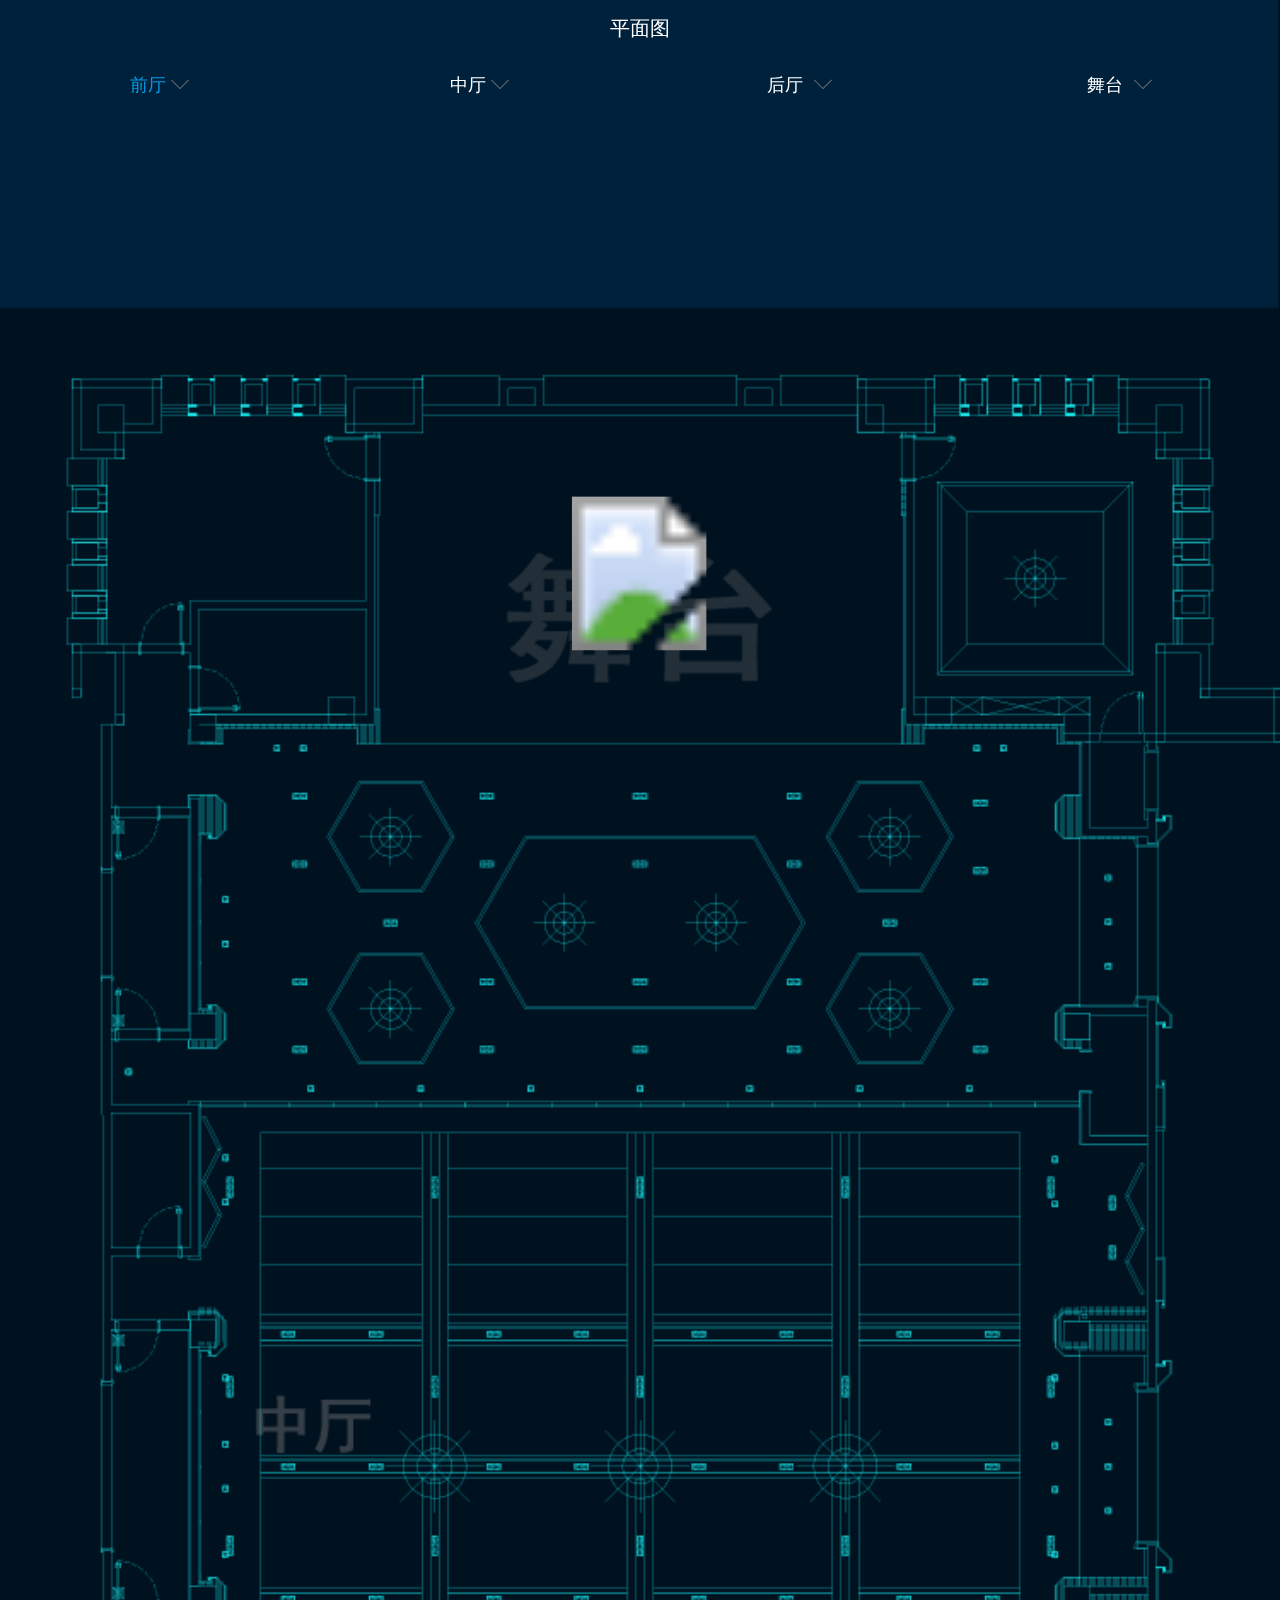
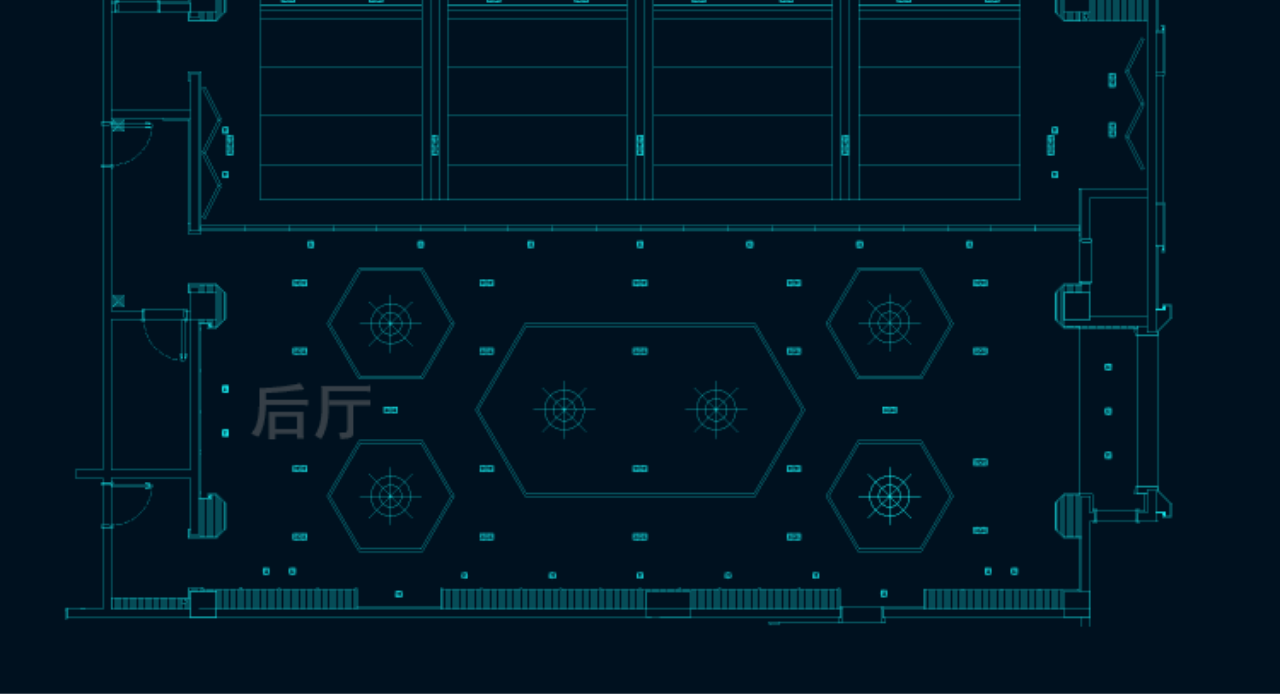
==== commit 913fe7fc: "制作登录页面" ====
--- a/src/main/webapp/qintian/plan.html
+++ b/src/main/webapp/qintian/plan.html
@@ -71,9 +71,9 @@
     </div>
 </div>
 
-<div class="full-frame" id="svgWrapper" >
+<div class="full-frame " id="svgWrapper" >
     <div class="full-wrapper">
-        <svg class="designer">
+        <svg class="designer" id="contentSvg" xmlns="http://www.w3.org/2000/svg">
 
         </svg>
     </div>
